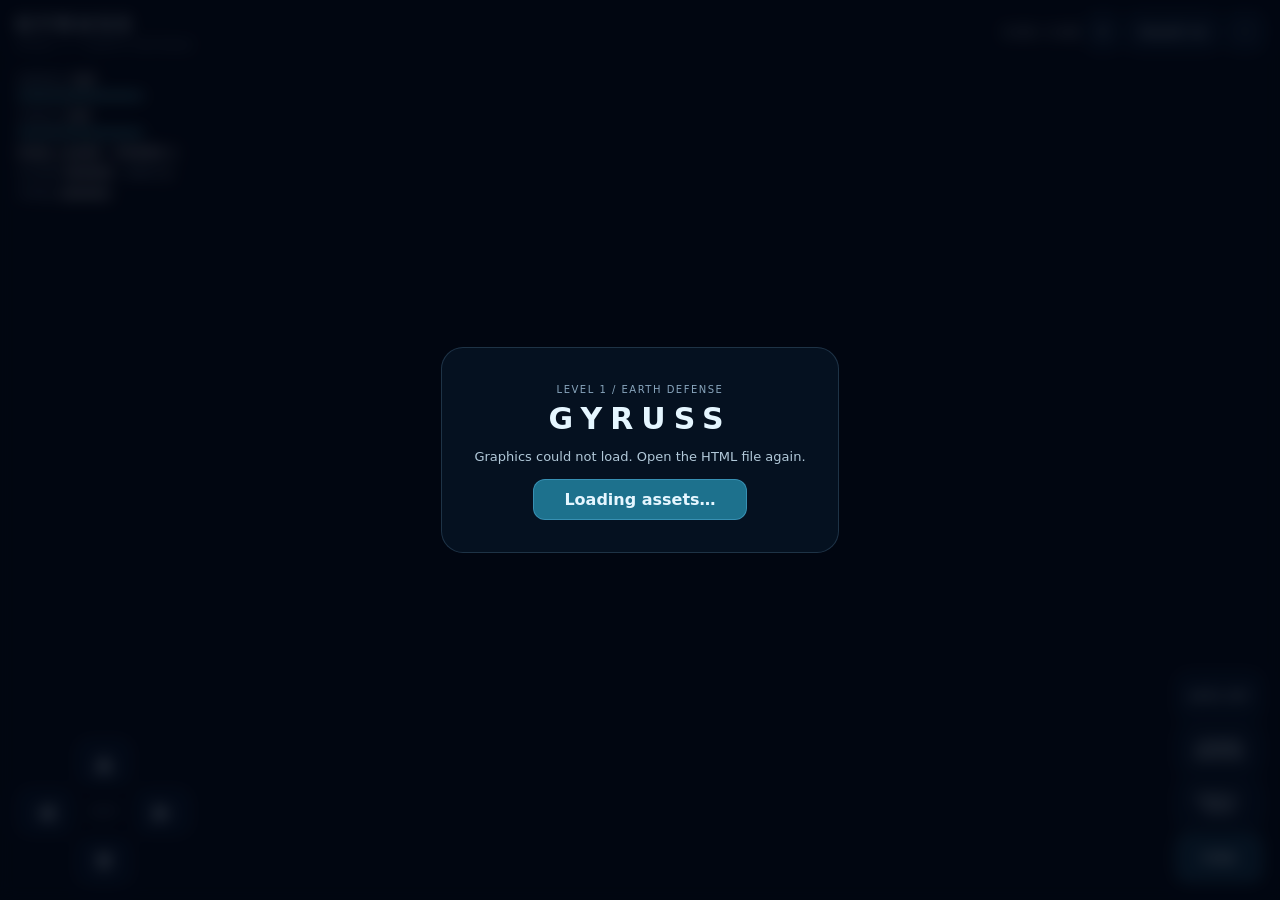
==== campaign.html @ 1e14ad4b "Add files via upload" ====
<!doctype html><html lang="en"><meta charset="utf-8"><meta name="viewport" content="width=device-width,initial-scale=1,viewport-fit=cover,user-scalable=no"><title>GYRUSS — Online campaign v7</title><style>
*{box-sizing:border-box}body{margin:0;background:#03060e;color:#e5f6ff;font:14px system-ui;overflow:hidden;touch-action:none;user-select:none}canvas{width:100%;height:100%;position:fixed;inset:0}button,select{color:inherit;background:#0a1a2cdd;border:1px solid #6ccfff55;border-radius:12px;font:600 12px system-ui;min-height:40px;cursor:pointer;touch-action:none}button:active,button.on{background:#155e78;border-color:#89ecff;box-shadow:0 0 22px #21beed44}header{position:fixed;top:0;left:0;right:0;padding:12px max(16px,env(safe-area-inset-right));display:flex;justify-content:space-between;gap:10px;background:linear-gradient(#030710ed,transparent);align-items:center}b.logo{letter-spacing:5px;font-size:20px}small{color:#89a6bd;font-size:10px;letter-spacing:2px}.tools{display:flex;gap:6px}.tools button{padding:0 12px}select{max-width:150px;padding:0 8px}.hud{position:fixed;top:70px;left:18px;line-height:1.7;color:#a7c5d9;font-size:12px}.hud strong{color:#fff}.bar{width:125px;height:4px;background:#183244;margin:4px 0 8px}.bar i{display:block;height:100%;background:#6ce3f5;width:100%}.pad{position:fixed;bottom:max(16px,env(safe-area-inset-bottom));left:max(18px,env(safe-area-inset-left));display:grid;grid-template-columns:repeat(3,54px);grid-template-rows:repeat(3,45px);gap:5px}.pad button{font-size:22px;background:#09192dd9}.up{grid-area:1/2}.left{grid-area:2/1}.right{grid-area:2/3}.down{grid-area:3/2}.pad span{grid-area:2/2;align-self:center;text-align:center;font-size:10px;color:#7897ae}.actions{position:fixed;bottom:max(18px,env(safe-area-inset-bottom));right:max(18px,env(safe-area-inset-right));display:grid;grid-template-columns:repeat(2,104px);gap:8px}.actions button{height:57px}.actions .fire{background:#153b51;border-color:#67dbed99;font-size:15px}.hint{position:fixed;bottom:18px;left:210px;right:250px;text-align:center;color:#7993a9;font-size:11px}.overlay{position:fixed;inset:0;background:#020712c9;display:flex;align-items:center;justify-content:center;text-align:center;padding:20px;backdrop-filter:blur(8px)}.panel{max-width:520px;padding:32px;border:1px solid #6999bb40;border-radius:22px;background:#061323e8}.panel h1{letter-spacing:8px;font-size:38px;margin:10px}.panel p{line-height:1.7;color:#b2c9d9}.panel button{padding:12px 42px;background:#1d718d;font-size:16px}.hidden{display:none!important}#toast{position:fixed;top:100px;left:25%;right:25%;text-align:center;letter-spacing:2px;color:#a0e6ff;pointer-events:none}@media(max-width:650px){b.logo{font-size:15px;letter-spacing:3px}header{padding:8px}.tools{gap:4px}.tools button{padding:0 8px}select{max-width:100px;font-size:10px}.hud{top:59px;left:10px}.pad{left:10px;grid-template-columns:repeat(3,44px);grid-template-rows:repeat(3,40px)}.actions{right:10px;grid-template-columns:repeat(2,87px);gap:5px}.actions button{height:49px;font-size:11px}.hint{display:none}small{font-size:8px}#toast{top:120px;font-size:10px}}@media(max-height:450px){.pad{grid-template-rows:repeat(3,34px);bottom:8px}.actions{bottom:10px}.actions button{height:43px}.hud{top:54px;font-size:10px}.hint{bottom:8px}}
#rotateGate{display:none;position:fixed;inset:0;z-index:10000;background:#030811;color:#d4f6ff;align-items:center;justify-content:center;flex-direction:column;text-align:center;padding:24px;font:16px system-ui}#rotateGate span{font-size:80px;color:#67dfff;margin-bottom:20px}#rotateGate p{font-size:13px;color:#91a7bd}@media(orientation:portrait){#rotateGate{display:flex!important}}.tools{position:relative}#toast{pointer-events:none}.hud{pointer-events:none}.hint{display:none}.actions{display:flex;flex-direction:column;width:96px;gap:7px}.actions button{width:100%;height:52px;padding:4px 5px;font-size:11px}.actions .fire{font-size:15px}.panel p{white-space:pre-line}#bossHud{position:fixed;top:62px;left:50%;transform:translateX(-50%);width:min(36vw,360px);text-align:center;font-size:11px;letter-spacing:2px;pointer-events:none;color:#ffcd9a}#bossHud[hidden]{display:none}.boss-track{height:6px;background:#492735;margin-top:5px;border-radius:3px;overflow:hidden}.boss-track i{display:block;width:100%;height:100%;background:linear-gradient(90deg,#ec695c,#ffd17a)}@media(max-height:450px){.actions{width:88px;gap:5px;right:max(12px,env(safe-area-inset-right));bottom:max(10px,env(safe-area-inset-bottom))}.actions button{height:43px;font-size:10px}.actions .fire{font-size:14px}#bossHud{top:55px;font-size:9px}.panel{padding:20px}.panel h1{font-size:28px}.panel p{font-size:12px}}@media(max-width:650px){.actions{width:80px}}.actions{width:86px;gap:6px}.actions button{height:48px;font-size:10px}.actions .fire{font-size:14px}@media(max-height:450px){.actions{width:80px;gap:4px}.actions button{height:40px;min-height:40px;font-size:10px}.actions .fire{font-size:13px}}@media(max-width:650px){.actions{width:74px}}#bossPreview{width:104px;height:104px;object-fit:contain;display:block;margin:0 auto 8px}#bossPreview[hidden]{display:none}.panel{max-width:560px}.panel h1{margin:5px 0;font-size:30px}.panel p{font-size:13px;margin:10px 0}.panel button{padding:10px 30px}.panel small{letter-spacing:1.5px}@media(max-height:450px){#bossPreview{width:70px;height:70px;margin-bottom:4px}.panel{padding:14px 24px}.panel h1{font-size:23px}.panel p{font-size:11px;line-height:1.5;margin:7px 0}.panel button{font-size:13px;padding:8px 24px}}</style><div id="rotateGate" role="status"><span>↻</span><strong>Rotate your device to landscape</strong><p>GYRUSS is played in landscape only.</p></div><canvas id="c"></canvas><header><div><b class="logo">GYRUSS</b><br><small id="missionTitle">LEVEL 1 / EARTH DEFENSE</small></div><div class="tools"><span id="missionClock" style="align-self:center;font-variant-numeric:tabular-nums">0:00 / 3:06</span><select id="scene" hidden><option value="-1">Auto</option></select><button id="pause" aria-label="Pause">Ⅱ</button><button id="sound">Sound: on</button><button id="full" aria-label="Fullscreen">⛶</button></div></header><div class="hud">ENERGY <strong id="hp">100</strong><div class="bar"><i id="hpbar"></i></div>SHIELD <strong id="energy">100</strong><div class="bar"><i id="shbar"></i></div><strong id="weapon">DUAL LASER · POWER 1</strong><br>SCORE <strong id="score">000000</strong> · WAVE <strong id="wave">1</strong><br>TOTAL <strong id="totalScore">000000</strong></div><div id="bossHud" hidden><div id="bossname">OVERSEER</div><div class="boss-track"><i id="bossbar"></i></div></div><div id="toast"></div><div class="pad"><button class="up" data-hold="up" aria-label="Move closer to the center">▲</button><button class="left" data-hold="left" aria-label="Move left around the orbit">◀</button><span>ORBIT</span><button class="right" data-hold="right" aria-label="Move right around the orbit">▶</button><button class="down" data-hold="down" aria-label="Move away from the center">▼</button></div><div class="actions"><button id="auto" aria-pressed="false">AUTO: OFF</button><button id="change">CHANGE WEAPON</button><button data-hold="shield" id="shield">SHIELD · HOLD</button><button class="fire" data-hold="fire">FIRE</button></div><div class="hint">← → ellipse · ↑ ↓ distance<br>Space to fire · A auto · W weapon · Shift shield · P pause</div><div class="overlay" id="cover"><div class="panel"><small id="panelTitle">LEVEL 1 / EARTH DEFENSE</small><h1>GYRUSS</h1><div id="pilotDisplay" style="font-size:12px;color:#68dff4;margin:4px 0"></div><img id="bossPreview" alt="Next Overseer" hidden><p id="intro">Destroy Overseer in the final 30 seconds to complete the level.
Green planet: energy · blue: shield recharge · purple: weapon power.
A bonus drops after every 10 kills.</p><button id="start" disabled>Loading assets…</button><button id="resultsScores" hidden style="margin:8px 5px 0;font-size:12px;padding:8px 18px;background:#0c2a40">TOP 50</button></div></div><script>
const DATA={"STINGER":"assets/ship-stinger-755d337c53.webp","GUARDIAN":"assets/ship-guardian-500df978f7.webp","BOMBER":"assets/ship-bomber-d1b35f3703.webp","OVERSEER":"assets/ship-overseer-5d82ae68eb.webp","SCOUT":"assets/ship-scout-d284db5442.webp","SPINNER":"assets/ship-spinner-70c6e79232.webp","AURORA-X1":"assets/ship-aurora-x1-2b687c7ad8.webp","blue":"assets/background-blue-aaea0a3001.webp","red":"assets/background-red-1ef29537cd.webp","green":"assets/background-green-acccede897.webp","purple":"assets/background-purple-2ce36e36a8.webp","tunnel":"assets/background-tunnel-78d069533f.webp","VOLT":"assets/ship-volt-de1f9924b1.webp","ABYSS":"assets/ship-abyss-4120cf6a26.webp","ORACLE":"assets/ship-oracle-7ddb36a7d3.webp","SOLAR":"assets/ship-solar-def2288303.webp"};
const $=id=>document.getElementById(id),cv=$('c'),ctx=cv.getContext('2d'),TAU=Math.PI*2,images={};
const LEVELS=[{"name":"EARTH DEFENSE","background":0,"duration":185.976,"sourceOffset":0,"track":"Bach \u00b7 Toccata in D Minor","bossName":"RIFT SENTINEL","bossModel":"OVERSEER","bossHP":100,"bossSeconds":30,"color":"#c38cff","hint":"Dodge the sweeping five-shot fans.","music":"assets/level-1-music-2e20e41bd6.mp3","damage":15,"fireRate":1,"extraShots":0,"bulletSpeed":1},{"name":"NEBULA RUSH","background":2,"duration":341.76,"sourceOffset":0,"track":"The Prodigy \u00b7 Smack My Bitch Up","bossName":"VOLT REAVER","bossModel":"VOLT","bossHP":170,"bossSeconds":35,"color":"#9bff6b","hint":"Break away when it commits to a rapid dive.","music":"assets/level-2-music-c21c2c0f02.mp3","damage":20,"fireRate":1.35,"extraShots":1,"bulletSpeed":1.12},{"name":"ABYSSAL PATROL","background":1,"duration":257.802449,"sourceOffset":55,"track":"U96 \u00b7 Das Boot \u00b7 from 0:55","bossName":"ABYSSAL WARDEN","bossModel":"ABYSS","bossHP":200,"bossSeconds":40,"color":"#77e9ff","hint":"Strike while the core is exposed; avoid the delayed torpedoes.","music":"assets/level-3-music-f110edf132.mp3","damage":24,"fireRate":1.6,"extraShots":1,"bulletSpeed":1.18},{"name":"SILVER MAELSTROM","background":4,"duration":187.167347,"sourceOffset":0,"track":"Faith No More \u00b7 Midlife Crisis","bossName":"IRON ORACLE","bossModel":"ORACLE","bossHP":220,"bossSeconds":45,"color":"#efa1ff","hint":"Find the gaps between the counter-rotating spirals.","music":"assets/level-4-music-a4865790e9.mp3","damage":28,"fireRate":1.85,"extraShots":2,"bulletSpeed":1.24},{"name":"SOLAR RISING","background":3,"duration":271.072653,"sourceOffset":0,"track":"The Animals \u00b7 House of the Rising Sun","bossName":"SOLAR REVENANT","bossModel":"SOLAR","bossHP":260,"bossSeconds":50,"color":"#ffd578","hint":"Nova bursts intensify below half health. Keep moving.","music":"assets/level-5-music-a8fcfe737c.mp3","damage":32,"fireRate":2.1,"extraShots":2,"bulletSpeed":1.3}];
let levelIndex=0,level=LEVELS[0],LEVEL_DURATION=level.duration,BOSS_START=LEVEL_DURATION-level.bossSeconds,campaignScore=0,campaignKills=0,campaignShots=0,campaignHits=0,completedLevels=[],levelLoadout={power:1,weapon:0};const singleModels=new Set(['VOLT','ABYSS','ORACLE','SOLAR']);const levelMusic=new Audio(level.music);levelMusic.preload='metadata';levelMusic.volume=.72;let pending=[],phase=0,missionStarted=false;
const models=['SCOUT','STINGER','GUARDIAN','BOMBER','SPINNER','OVERSEER'],bgs=['blue','red','green','purple','tunnel'],weapons=['DUAL LASER','SPREAD SHOT','PLASMA'];
let W,H,CX,CY,R,RX,RY,dpr;function resize(){W=innerWidth;H=innerHeight;dpr=Math.min(devicePixelRatio||1,2);cv.width=W*dpr;cv.height=H*dpr;CX=W/2;CY=H/2;RX=Math.max(60,W*.37/1.04);const edgeShip=Math.max(58,Math.min(96,H*.16));RY=Math.max(30,(H/2-edgeShip/2-8)/1.04);R=Math.min(RX,RY)}addEventListener('resize',resize);resize();
let state='ready',time=0,last=0,angle=Math.PI/2,radius=1,hp=100,energy=100,score=0,wave=1,weapon=0,auto=false,shootTimer=0,spawnTimer=0,invul=0,shake=0,sceneMode=-1,sceneNow=0,sceneOld=0,fade=1,toastTimer=0,kills=0,sound=true,ac;
const FIREWORKS_DURATION=4.2;
let fireworks=[],fireworkRockets=[],fireworksAge=0,fireworksLaunch=0,fireworksFlash=0,fireworksOrigin={x:0,y:0},pausedState='play';
let enemies=[],shots=[],hostile=[],parts=[],rings=[],wrecks=[],bonuses=[];let totalShots=0,finale=false,bossSpawned=false,bossDefeated=false,bossWait=0,collectionFlash=0;let hitCount=0,dropCount=0,power=1,formationAngle=0,formationTurn=0,formationAge=0,formationActive=false,manoeuvre=0,assemblyDuration=0,diveAngle=0,diveLocked=false;const keys=new Set(),held=new Map();const pressed=k=>keys.has(k)||[...held.values()].includes(k);const rand=(a,b)=>a+Math.random()*(b-a);const clamp=(v,a,b)=>Math.max(a,Math.min(b,v));const delta=(a,b)=>Math.atan2(Math.sin(a-b),Math.cos(a-b));
const stars=Array.from({length:160},()=>({a:rand(0,TAU),r:rand(.02,1.5),s:rand(.5,1.8)}));
function pos(a,r){return{x:CX+Math.cos(a)*RX*r,y:CY+Math.sin(a)*RY*r}}function facing(a){return Math.atan2(Math.sin(a)*RY,Math.cos(a)*RX)-Math.PI/2}function enemySize(e){return e.boss?clamp(H*.30,112,185):(26+Math.min(e.r,1)*23)*e.size}function tone(freq,duration=.07,type='sine',vol=.035){if(!sound||!ac)return;const o=ac.createOscillator(),g=ac.createGain();o.type=type;o.frequency.setValueAtTime(freq,ac.currentTime);o.frequency.exponentialRampToValueAtTime(Math.max(30,freq*.4),ac.currentTime+duration);g.gain.setValueAtTime(vol,ac.currentTime);g.gain.exponentialRampToValueAtTime(.001,ac.currentTime+duration);o.connect(g).connect(ac.destination);o.start();o.stop(ac.currentTime+duration)}
function toast(t){$('toast').textContent=t;toastTimer=2.4}function clockText(t){t=Math.max(0,Math.floor(t));return Math.floor(t/60)+':'+String(t%60).padStart(2,'0')}
function missionClock(){return clockText(time>=LEVEL_DURATION?Math.ceil(LEVEL_DURATION):time)+' / '+clockText(Math.ceil(LEVEL_DURATION))}
function refreshMission(){$('missionTitle').textContent='LEVEL '+(levelIndex+1)+' / '+level.name;$('panelTitle').textContent='LEVEL '+(levelIndex+1)+' / '+level.name;$('missionClock').textContent=missionClock();$('bossPreview').hidden=true}
function configureLevel(i){levelMusic.pause();levelIndex=i;level=LEVELS[i];LEVEL_DURATION=level.duration;BOSS_START=LEVEL_DURATION-level.bossSeconds;sceneNow=sceneOld=level.background;fade=1;if(levelMusic.src!==level.music)if(levelMusic.src!==level.music)levelMusic.src=level.music;levelMusic.currentTime=0;levelMusic.muted=!sound;refreshMission()}
function reportScore(){const terminal=state==='dead'||state==='lost'||(state==='won'&&levelIndex===LEVELS.length-1);$('resultsScores').hidden=!terminal;if(terminal){const banked=state==='won',total=campaignScore+(banked?0:score),allKills=campaignKills+(banked?0:kills),allShots=campaignShots+(banked?0:totalShots),allHits=campaignHits+(banked?0:hitCount);parent.postMessage({type:'gyruss-score',score:total,kills:allKills,shots:allShots,hits:allHits,accuracy:allShots?Math.min(100,Math.round(allHits/allShots*100)):0,hp,shield:Math.round(energy),completed:completedLevels.filter(Boolean).length,level:levelIndex+1,levelName:level.name,outcome:state,muted:!sound},'*')}}
$('resultsScores').onclick=()=>parent.postMessage({type:'gyruss-leaderboard'},'*');
function startCampaign(){campaignScore=campaignKills=campaignShots=campaignHits=0;completedLevels=[];levelLoadout={power:1,weapon:0};configureLevel(0);reset()}
function nextLevel(){if(state!=='won'||levelIndex>=LEVELS.length-1)return;levelLoadout={power,weapon};configureLevel(levelIndex+1);reset(true)}
function reset(keepResources=false){if(innerWidth<=innerHeight)return;parent.postMessage({type:'gyruss-flight'},'*');$('resultsScores').hidden=true;const carry={hp,energy,power,weapon};keys.clear();held.clear();time=0;pausedState='play';fireworks=[];fireworkRockets=[];fireworksAge=fireworksLaunch=fireworksFlash=0;angle=Math.PI/2;radius=1;hp=keepResources?carry.hp:100;energy=keepResources?carry.energy:100;power=keepResources?carry.power:levelLoadout.power;weapon=keepResources?carry.weapon:levelLoadout.weapon;score=kills=0;wave=1;enemies=[];shots=[];hostile=[];parts=[];rings=[];wrecks=[];bonuses=[];hitCount=dropCount=totalShots=0;finale=bossSpawned=bossDefeated=false;bossWait=collectionFlash=0;$('bossHud').hidden=true;pending=[];phase=0;formationAge=0;formationAngle=0;formationTurn=0;manoeuvre=0;assemblyDuration=0;diveAngle=0;diveLocked=false;shootTimer=0;shake=0;formationActive=false;spawnTimer=.1;invul=1;sceneNow=sceneOld=level.background;fade=1;state='play';refreshMission();$('pause').textContent='Ⅱ';$('score').textContent='000000';$('totalScore').textContent=String(campaignScore).padStart(6,'0');$('hp').textContent=hp;$('energy').textContent=Math.round(energy);$('hpbar').style.width=hp+'%';$('shbar').style.width=energy+'%';$('weapon').textContent=weapons[weapon]+' · POWER '+power;levelMusic.currentTime=0;playMusic();$('cover').classList.add('hidden');toast('LEVEL '+(levelIndex+1)+' · '+level.name)}
function pause(){if(innerWidth<=innerHeight&&state==='pause')return;if(state==='play'||state==='celebrate'){pausedState=state;state='pause';levelMusic.pause();keys.clear();held.clear();$('cover').classList.remove('hidden');$('intro').textContent=pausedState==='celebrate'?'Fireworks paused.':'Flight paused.';$('start').textContent='RESUME'}else if(state==='pause'){state=pausedState;$('cover').classList.add('hidden');if(state==='play')playMusic()}else return;$('pause').textContent=state==='pause'?'▶':'Ⅱ'}
$('start').onclick=()=>{if(state==='pause'){pause();return}if(state==='won'){if(levelIndex<4)nextLevel();else startCampaign();return}if(state==='ready')startCampaign();else reset()};$('pause').onclick=pause;$('auto').onclick=()=>{auto=!auto;$('auto').classList.toggle('on',auto);$('auto').setAttribute('aria-pressed',auto);$('auto').textContent='AUTO: '+(auto?'ON':'OFF')};$('change').onclick=()=>{weapon=(weapon+1)%3;toast(weapons[weapon])};$('sound').onclick=()=>{sound=!sound;levelMusic.muted=!sound;if(sound){ac??=new(window.AudioContext||window.webkitAudioContext)();ac.resume()}$('sound').textContent='Sound: '+(sound?'on':'off')};$('full').onclick=async()=>{try{if(!document.fullscreenElement)await document.documentElement.requestFullscreen();else await document.exitFullscreen()}catch{toast('Fullscreen is not supported by this browser')}};
document.querySelectorAll('[data-hold]').forEach(b=>{b.onpointerdown=e=>{e.preventDefault();b.setPointerCapture(e.pointerId);held.set(e.pointerId,b.dataset.hold);b.classList.add('on')};const release=e=>{held.delete(e.pointerId);b.classList.toggle('on',[...held.values()].includes(b.dataset.hold))};b.onpointerup=release;b.onpointercancel=release;b.onlostpointercapture=release});
const keymap={ArrowLeft:'left',ArrowRight:'right',ArrowUp:'up',ArrowDown:'down',Space:'fire',ShiftLeft:'shield',ShiftRight:'shield'};
addEventListener('keydown',e=>{if(keymap[e.code]){e.preventDefault();keys.add(keymap[e.code])}if(e.repeat)return;if(e.code==='KeyA')$('auto').click();if(e.code==='KeyW')$('change').click();if(e.code==='KeyP')pause()});addEventListener('keyup',e=>keys.delete(keymap[e.code]));function blur(){keys.clear();held.clear();document.querySelectorAll('[data-hold]').forEach(b=>b.classList.remove('on'));if(state==='play'||state==='celebrate')pause()}addEventListener('blur',blur);document.addEventListener('visibilitychange',()=>{if(document.hidden)blur()});
function burst(x,y,n,color,power=1){for(let i=0;i<n;i++){const a=rand(0,TAU),v=rand(30,180)*power;parts.push({x,y,vx:Math.cos(a)*v,vy:Math.sin(a)*v,life:rand(.18,.7)*power,max:1,size:rand(1,4)*power,color})}if(parts.length>650)parts.splice(0,parts.length-650)}
function explode(e){if(e.dead)return;e.dead=true;const p=pos(e.a,e.r);score+=e.boss?2500+levelIndex*1000:e.model==='OVERSEER'?600:100;kills++;if(kills%10===0)dropBonus(e);if(e.boss){bossDefeated=true;startFireworks(e,p);return}burst(p.x,p.y,38,'#ffb450',1.2);burst(p.x,p.y,14,'#c7faff',.8);rings.push({x:p.x,y:p.y,r:5,life:.6,color:'#ffc06b'});wrecks.push({a:e.a,r:e.r,model:e.model,life:1.4,rot:0,size:e.size});shake=5;tone(80,.35,'sawtooth',.06)}
function fireworkBurst(x,y,color,count=52){const s=clamp(H/500,.65,1.3);for(let i=0;i<count;i++){const a=TAU*i/count+rand(-.035,.035),v=rand(70,225)*s,life=rand(.9,1.65);fireworks.push({x,y,prevX:x,prevY:y,vx:Math.cos(a)*v,vy:Math.sin(a)*v,life,max:life,size:rand(1.2,3.2)*s,color,twinkle:rand(0,TAU)})}if(fireworks.length>700)fireworks.splice(0,fireworks.length-700)}
function startFireworks(e,p){state=pausedState='celebrate';levelMusic.pause();keys.clear();held.clear();enemies=[];pending=[];shots=[];hostile=[];bonuses=[];parts=[];rings=[{x:p.x,y:p.y,r:4,life:.6,color:'#ffe9ba'},{x:p.x,y:p.y,r:15,life:.6,color:'#a2edff'}];wrecks=[{a:e.a,r:e.r,model:e.model,life:2,rot:0,size:e.size}];fireworks=[];fireworkRockets=[];fireworksAge=fireworksLaunch=0;fireworksFlash=.85;fireworksOrigin={x:p.x,y:p.y};shake=9;$('bossHud').hidden=true;$('cover').classList.add('hidden');$('score').textContent=String(score).padStart(6,'0');toast(level.bossName+' DESTROYED · SECTOR CLEAR');fireworkBurst(p.x,p.y,'#ffe3a0',90);fireworkBurst(p.x,p.y,'#c2f6ff',50);tone(65,.5,'sawtooth',.055)}
function updateFireworks(dt){fireworksAge+=dt;fireworksFlash=Math.max(0,fireworksFlash-dt*2.8);shake*=Math.exp(-dt*7);toastTimer-=dt;if(toastTimer<0)$('toast').textContent='';
const colors=['#ffd46d','#7deeff','#ff8cbb','#c3a0ff','#ff9c59','#a4ffc7','#f7dd8d','#9fdcff'];
while(fireworksLaunch<8&&fireworksAge>=.12+fireworksLaunch*.19){const i=fireworksLaunch++,a=i*2.399,tx=clamp(fireworksOrigin.x+Math.cos(a)*W*.14*(.7+i*.06),24,W-24),ty=clamp(fireworksOrigin.y+Math.sin(a)*H*.18*(.7+i*.06),24,H-24),flight=.42+(i%3)*.03;fireworkRockets.push({x:fireworksOrigin.x,y:fireworksOrigin.y,vx:(tx-fireworksOrigin.x)/flight,vy:(ty-fireworksOrigin.y)/flight,life:flight,color:colors[i]})}
for(const r of fireworkRockets){const travel=Math.min(dt,r.life);r.x+=r.vx*travel;r.y+=r.vy*travel;r.life-=dt;if(r.life<=0){fireworkBurst(r.x,r.y,r.color);fireworksFlash=Math.max(fireworksFlash,.16);tone(rand(130,230),.14,'triangle',.025)}}fireworkRockets=fireworkRockets.filter(r=>r.life>0);
for(const f of fireworks){f.prevX=f.x;f.prevY=f.y;f.life-=dt;f.x+=f.vx*dt;f.y+=f.vy*dt;f.vx*=Math.exp(-dt*.4);f.vy=f.vy*Math.exp(-dt*.4)+28*dt}fireworks=fireworks.filter(f=>f.life>0);
for(const q of rings){q.life-=dt;q.r+=dt*240}rings=rings.filter(q=>q.life>0);for(const w of wrecks){w.life-=dt;w.r+=dt*.07;w.rot+=dt*.9}wrecks=wrecks.filter(w=>w.life>0);
if(fireworksAge>=FIREWORKS_DURATION){fireworks=[];fireworkRockets=[];fireworksFlash=0;victory()}}
function drawFireworks(){if(state!=='celebrate'&&!(state==='pause'&&pausedState==='celebrate'))return;ctx.save();ctx.globalCompositeOperation='lighter';if(fireworksFlash>0){ctx.globalAlpha=fireworksFlash;glow(fireworksOrigin.x,fireworksOrigin.y,Math.max(70,H*.28),'#fff0cbbb');ctx.globalAlpha=1}
for(const r of fireworkRockets){ctx.strokeStyle=r.color;ctx.lineWidth=2;ctx.beginPath();ctx.moveTo(r.x-r.vx*.09,r.y-r.vy*.09);ctx.lineTo(r.x,r.y);ctx.stroke();glow(r.x,r.y,8,r.color+'99')}
for(let i=0;i<fireworks.length;i++){const f=fireworks[i],fade=Math.min(1,f.life/.4),twinkle=.7+.3*Math.sin(fireworksAge*24+f.twinkle);ctx.globalAlpha=fade*twinkle;ctx.strokeStyle=f.color;ctx.fillStyle=f.color;ctx.lineWidth=f.size;ctx.beginPath();ctx.moveTo(f.x-f.vx*.04,f.y-f.vy*.04);ctx.lineTo(f.x,f.y);ctx.stroke();ctx.fillRect(f.x-f.size/2,f.y-f.size/2,f.size,f.size);if(i%9===0)glow(f.x,f.y,7,f.color+'88')}
ctx.restore()}
function fire(){const offsets=weapon===1?[-.13,0,.13]:weapon===0?[-.028,.028]:[0];totalShots+=offsets.length;for(const off of offsets)shots.push({a:angle+off,r:radius-.06,prev:radius-.06,damage:(weapon===2?4:1)*(1+(power-1)*.5),kind:weapon});shootTimer=(weapon===2?.42:weapon===1?.25:.15)/(1+(power-1)*.12);tone(weapon===2?170:780,.065,'triangle')}
function damage(){if(state!=='play'||invul>0)return;const p=pos(angle,radius);if(pressed('shield')&&energy>1){energy=Math.max(0,energy-level.damage*.6);burst(p.x,p.y,14,'#7ceaff');tone(390)}else{hp-=level.damage;invul=1;shake=8;burst(p.x,p.y,25,'#ff9661');tone(65,.22,'sawtooth');if(hp<=0){hp=0;state='dead';levelMusic.pause();burst(p.x,p.y,70,'#ffb050',1.4);$('cover').classList.remove('hidden');$('intro').textContent='AURORA WAS DESTROYED.\n'+resultStats();$('bossHud').hidden=true;keys.clear();held.clear();$('start').textContent='RETRY LEVEL';$('bossPreview').hidden=true;reportScore()}}}
function spawn(){
phase=Math.min(4,Math.floor(time/LEVEL_DURATION*5));
const sequences=[[0,0,1],[1,0,4],[2,1,3],[4,3,2],[2,3,4,1]];
const ix=sequences[phase][(wave-1)%sequences[phase].length],model=models[ix],health=Math.ceil([2,3,6,9,4,24][ix]*(1+levelIndex*.17)),count=Math.min(16,5+phase*2+Math.min(levelIndex,3));
manoeuvre=(wave-1)%4;formationAngle=rand(0,TAU);formationTurn=(Math.floor((wave-1)/4)%2? -1:1);formationAge=0;formationActive=true;diveLocked=false;
const delay=Math.max(.15,.34-phase*.04);assemblyDuration=(count-1)*delay+1.15;
const speed=(.095+phase*.022+(ix===1?.018:ix===3?-.013:0))*(1+levelIndex*.09);
for(let i=0;i<count;i++){const rank=Math.floor(i/3),side=i%3-1,wing=Math.ceil(i/2),wingSide=i===0?0:i%2?-1:1;pending.push({delay:i*delay,model,offset:side*.22+rank*.07,spiralOffset:(i-(count-1)/2)*.38,orbitOffset:(i-(count-1)/2)*.24,slot:i,rank,side,wing,wingSide,formR:.28+rank*.03,r:.065,hp:health,max:health,speed,turn:formationTurn,age:0,fire:(manoeuvre===3?.35:2.7-phase*.3+(i%3)*.25)/level.fireRate,warning:0,hit:0,size:ix===5?1.25:1,phase,ix});}

}
function moveSwarm(e,dt){
const t=Math.max(0,formationAge-assemblyDuration),dir=formationTurn;
if(manoeuvre===0){e.r+=e.speed*dt;e.a=formationAngle+e.spiralOffset+dir*(.70+e.phase*.12)*formationAge;return true}
if(manoeuvre===1){
 const assembly=clamp(e.age/1.15,0,1),center=.065+(.40-.065)*assembly+t*e.speed*1.28;
 const along=center-e.wing*.045*assembly,across=e.wingSide*e.wing*.085*assembly;
 const x=Math.cos(formationAngle)*along-Math.sin(formationAngle)*across,y=Math.sin(formationAngle)*along+Math.cos(formationAngle)*across;
 e.a=Math.atan2(y,x);e.r=Math.hypot(x,y);if(center>1.55)e.r=1.5;return t>0;
}
if(manoeuvre===2){
 const assembly=clamp(e.age/1.25,0,1),base=.38+e.rank*.025,orbitTime=5.1-e.phase*.25;
 e.r=.065+(base-.065)*assembly+Math.max(0,t-orbitTime)*e.speed*1.5;
 e.a=formationAngle+e.orbitOffset+dir*(1.15+e.phase*.06)*t;
 return t>0;
}
const launch=Math.max(0,t-e.slot*.09),assembly=clamp(e.age/1.15,0,1),start=formationAngle+e.offset;
e.r=.065+(e.formR-.065)*assembly;
e.a=start;
if(launch>0){const duration=1.8-e.phase*.12-levelIndex*.05,turn=clamp(launch/.65,0,1),ease=turn*turn*(3-2*turn);e.a=start+delta(diveAngle+e.offset*.45,start)*ease;e.r=e.formR+(1.52-e.formR)*launch/duration}
return launch>0;
}
function playMusic(){levelMusic.muted=!sound;levelMusic.play().catch(()=>{if(state==='play'){state='pause';$('cover').classList.remove('hidden');$('intro').textContent='Tap Resume to start the music and your flight.';$('start').textContent='RESUME'}})}
function resultStats(){return 'Score '+score+' · kills '+kills+' · accuracy '+(totalShots?Math.round(hitCount/totalShots*100):0)+' %\nRemaining energy '+hp+' / 100'}
function victory(){if(state==='won'||state==='dead'||state==='lost'||((state==='celebrate'||(state==='pause'&&pausedState==='celebrate'))&&fireworksAge<FIREWORKS_DURATION))return;state=bossDefeated&&hp>0?'won':'lost';if(state==='lost')time=LEVEL_DURATION;levelMusic.pause();enemies=[];pending=[];shots=[];hostile=[];keys.clear();held.clear();$('bossHud').hidden=true;$('cover').classList.remove('hidden');$('panelTitle').textContent='LEVEL '+(levelIndex+1)+' / '+level.name;
if(state==='won'){if(!completedLevels[levelIndex]){completedLevels[levelIndex]={score,kills,shots:totalShots,hits:hitCount,time,boss:level.bossName};campaignScore+=score;campaignKills+=kills;campaignShots+=totalShots;campaignHits+=hitCount}const finalLevel=levelIndex===LEVELS.length-1,next=LEVELS[levelIndex+1];$('intro').textContent=(finalLevel?'CAMPAIGN COMPLETE · EARTH IS SAFE!':'LEVEL '+(levelIndex+1)+' COMPLETE · '+level.bossName+' DESTROYED')+'\n'+resultStats()+'\nCampaign score '+campaignScore+(finalLevel?' · total kills '+campaignKills+' · accuracy '+(campaignShots?Math.round(campaignHits/campaignShots*100):0)+' %':'\nNext: '+next.name+' · '+next.bossName);$('start').textContent=finalLevel?'RESTART CAMPAIGN':'NEXT LEVEL';$('bossPreview').hidden=finalLevel;$('bossPreview').src=finalLevel?'':DATA[next.bossModel];$('bossPreview').alt=finalLevel?'':'Next Overseer: '+next.bossName}
else{$('intro').textContent=level.bossName+' ESCAPED. MISSION FAILED.\n'+resultStats();$('start').textContent='RETRY LEVEL';$('bossPreview').hidden=true}
$('score').textContent=String(score).padStart(6,'0');$('totalScore').textContent=String(campaignScore+(state==='won'?0:score)).padStart(6,'0');$('wave').textContent=wave;$('missionClock').textContent=missionClock();reportScore()}
function beginFinale(){finale=true;pending=[];formationActive=false;for(const e of enemies)e.retreat=true;bossWait=1.6;toast('FINAL ATTACK · '+level.bossName)}
function spawnBoss(){bossSpawned=true;wave++;enemies.push({boss:true,model:level.bossModel,name:level.bossName,a:-Math.PI/2,r:.28,hp:level.bossHP,max:level.bossHP,speed:0,turn:0,age:0,fire:1.3,warning:0,hit:0,size:2.7,phase:4,ix:5,armor:false,enraged:false,diveTarget:angle,cycle:-1});$('bossHud').hidden=false;toast(level.bossName+' · '+level.hint)}
function moveBoss(e,dt){const t=e.age;e.armor=false;if(levelIndex===0){e.a=-Math.PI/2+Math.sin(t*.6)*1.4;e.r=.36+Math.sin(t*.85)*.13}
else if(levelIndex===1){const cycle=Math.floor(t/7),u=t%7;if(cycle!==e.cycle){e.cycle=cycle;e.diveTarget=angle}e.a=t*.85;e.r=.31+Math.sin(t*2.1)*.06;if(u>4){if(!e.diveCommitted){e.diveTarget=angle;e.diveStart=e.a;e.diveCommitted=true}const k=Math.min(1,(u-4)/.55);const diveA=e.diveStart+delta(e.diveTarget,e.diveStart);e.a=u<4.9?e.diveStart+delta(e.diveTarget,e.diveStart)*k:diveA+delta(t*.85,diveA)*clamp((u-4.9)/1.75,0,1);e.r=u<4.9?.31+(u-4)/.9*.52:.83+(.31+Math.sin(t*2.1)*.06-.83)*clamp((u-4.9)/1.25,0,1)}else e.diveCommitted=false}
else if(levelIndex===2){e.a=-Math.PI/2+Math.sin(t*.35)*.5;e.r=.30+Math.sin(t*.55)*.035;e.armor=t%5<3.2}
else if(levelIndex===3){e.a=t*.65-Math.PI/2;e.r=.33+Math.sin(t*1.3)*.07}
else{if(e.hp<e.max*.5&&!e.enraged){e.enraged=true;e.fire=.2;toast('SOLAR REVENANT · PHASE 2')}e.a=-Math.PI/2+Math.sin(t*(e.enraged?.85:.5))*1.75;e.r=.34+Math.sin(t*1.1)*.09}
return true}
function bossBullet(e,aim,speed,color,turn=0,hold=0){const p=pos(e.a,e.r),s=clamp(H/500,.7,1.4);hostile.push({cart:true,x:p.x,y:p.y,vx:Math.cos(aim)*speed*s*level.bulletSpeed,vy:Math.sin(aim)*speed*s*level.bulletSpeed,a:e.a,r:e.r,age:0,life:8,turn,hold,color,size:3.3})}
function bossSalvo(e){const p=pos(e.a,e.r),player=pos(angle,radius),aim=Math.atan2(player.y-p.y,player.x-p.x);e.volley=(e.volley||0)+1;
if(levelIndex===0){for(let j=-2;j<=2;j++)bossBullet(e,aim+j*.14,165,'#ffa57b');e.fire=1.8}
else if(levelIndex===1){for(let j=-2;j<=2;j++)bossBullet(e,aim+j*.13,215,'#b5ff70',j%2?.18:-.18);e.fire=1.45}
else if(levelIndex===2){for(let j=-3;j<=3;j++)bossBullet(e,aim+j*.21,145,'#7debff',0,.55);e.fire=e.armor?2.1:1.4}
else if(levelIndex===3){for(let j=-2;j<=2;j++){bossBullet(e,aim+j*.18-.3,180,'#eca4ff',.42);bossBullet(e,aim+j*.18+.3,180,'#ffa3c9',-.42)}e.fire=1.65}
else{if(e.volley%2){const n=e.enraged?14:10;for(let j=0;j<n;j++)bossBullet(e,aim+TAU*j/n+(e.enraged?.1:0),e.enraged?205:150,'#ffd279',e.enraged?.13:0)}else for(let j=-3;j<=3;j++)bossBullet(e,aim+j*.13,e.enraged?230:180,'#ffac70');e.fire=e.enraged?1.15:1.9}
e.fire/=level.fireRate;
if(hostile.length>240)hostile.splice(0,hostile.length-240)}
function enemySalvo(e){if(e.boss){bossSalvo(e);return}const n=1+(e.phase>=2?1:0)+(e.phase>=4?1:0)+(levelIndex>=3&&e.phase>=3?1:0)+level.extraShots;for(let j=0;j<n;j++)hostile.push({a:e.a+(j-(n-1)/2)*.085,r:e.r,speed:(.27+e.phase*.035)*(1+levelIndex*.07)*level.bulletSpeed});e.fire=Math.max(.55,(rand(2.6,3.8)-e.phase*.35-levelIndex*.12)/level.fireRate)}
levelMusic.addEventListener('ended',()=>{if(state==='play'&&levelMusic.currentTime>=LEVEL_DURATION-.35)victory()});levelMusic.addEventListener('loadedmetadata',()=>{if(Number.isFinite(levelMusic.duration)&&levelMusic.duration>20){LEVEL_DURATION=levelMusic.duration;BOSS_START=LEVEL_DURATION-level.bossSeconds;refreshMission()}});
window.unlockLevelAudio=()=>{try{ac??=new(window.AudioContext||window.webkitAudioContext)();ac.resume()}catch{}levelMusic.muted=true;const p=levelMusic.play();if(p)p.then(()=>{if(!missionStarted){levelMusic.pause();levelMusic.currentTime=0}levelMusic.muted=!sound}).catch(()=>{});};
function dropBonus(e){const type=['health','shield','weapon'][dropCount++%3];bonuses.push({a:e.a,r:e.r,prev:e.r,type,life:13});}
function collect(b){let surplus=false;if(b.type==='health'){surplus=hp>=100;hp=Math.min(100,hp+30);toast(surplus?'ENERGY FULL · +300 POINTS':'ENERGY +30')}else if(b.type==='shield'){surplus=energy>=99.999;energy=100;toast(surplus?'SHIELD FULL · +300 POINTS':'SHIELD RECHARGED')}else{surplus=power>=3;power=Math.min(3,power+1);toast(surplus?'MAXIMUM POWER · +300 POINTS':'WEAPON POWER ×'+(1+(power-1)*.5).toFixed(1))}if(surplus)score+=300;const p=pos(b.a,b.r),color=b.type==='health'?'#80ffa4':b.type==='shield'?'#75e9ff':'#e4a0ff';collectionFlash=.45;burst(p.x,p.y,42,color,1.2);rings.push({x:p.x,y:p.y,r:4,life:.6,color},{x:p.x,y:p.y,r:15,life:.45,color:'#efffff'});tone(620,.18);b.life=0}

function update(dt){if(innerWidth<=innerHeight){enforceLandscape();return}if(state==='celebrate'){updateFireworks(dt);return}if(state!=='play')return;if(time>=LEVEL_DURATION){victory();return;}collectionFlash=Math.max(0,collectionFlash-dt);if(!finale&&time>=BOSS_START)beginFinale();if(finale&&!bossSpawned){bossWait-=dt;if(bossWait<=0&&!enemies.length)spawnBoss()}phase=Math.min(4,Math.floor(time/LEVEL_DURATION*5));sceneNow=sceneOld=level.background;fade=1;toastTimer-=dt;if(toastTimer<0)$('toast').textContent='';invul=Math.max(0,invul-dt);shake*=Math.exp(-dt*10);angle+=((pressed('left')?1:0)-(pressed('right')?1:0))*dt*1.85;radius=clamp(radius+((pressed('down')?1:0)-(pressed('up')?1:0))*dt*.45,.68,1.04);energy=clamp(energy-(pressed('shield')?23:0)*dt,0,100);shootTimer-=dt;if((auto||pressed('fire'))&&shootTimer<=0)fire();if(!finale&&!enemies.length&&!pending.length){if(formationActive){formationActive=false;wave++;spawnTimer=Math.max(.55,1.65-phase*.23);hostile=[]}spawnTimer-=dt;if(spawnTimer<=0)spawn()}formationAge+=dt;if(manoeuvre===3&&!diveLocked&&formationAge>=assemblyDuration){diveAngle=angle;diveLocked=true;}for(const e of pending)e.delay-=dt;for(const e of pending.filter(e=>e.delay<=0)){e.a=formationAngle+e.offset;enemies.push(e)}pending=pending.filter(e=>e.delay>0);
for(const s of stars){s.r+=dt*(.035+s.r*.42);if(s.r>1.9){s.r=.015;s.a=rand(0,TAU)}}
for(const e of enemies){e.age+=dt;e.hit=Math.max(0,e.hit-dt);if(e.retreat){e.r+=dt*.75;continue}let canFire=true;if(e.boss)canFire=moveBoss(e,dt);else canFire=moveSwarm(e,dt);if(canFire){if(e.warning>0){e.warning-=dt;if(e.warning<=0)enemySalvo(e)}else{e.fire-=dt;if(e.fire<0&&e.r>.25)e.warning=.32/level.fireRate}}if(Math.abs(e.r-radius)<.1&&Math.abs(delta(e.a,angle))<.15){damage();if(!e.boss)e.r=1.6}}
if(state!=='play')return;if(hp>0&&hp<=30&&Math.random()<dt*18){const p=pos(angle,radius),size=clamp(R*.32,58,96);burst(p.x+Math.cos(angle)*size*.34,p.y+Math.sin(angle)*size*.34,2,'#ff9a52',.5)}

for(const s of shots){s.prev=s.r;s.r-=dt*(s.kind===2?1.05:1.7);for(const e of enemies){if(e.hp<=0)continue;const ep=pos(e.a,e.r),p0=pos(s.a,s.prev),p1=pos(s.a,s.r),dx=p1.x-p0.x,dy=p1.y-p0.y,t=clamp(((ep.x-p0.x)*dx+(ep.y-p0.y)*dy)/(dx*dx+dy*dy||1),0,1);if(Math.hypot(ep.x-(p0.x+t*dx),ep.y-(p0.y+t*dy))<enemySize(e)*.3){e.hp-=s.damage*(e.armor?.45:1);e.hit=.13;s.r=-1;hitCount++;const p=pos(e.a,e.r);burst(p.x,p.y,8,s.kind===2?'#d7abff':'#80efff');if(e.hp<=0){explode(e);if(state!=='play')return}break}}}
for(const b of hostile){const old=b.r;let armed=true;if(b.cart){b.age+=dt;b.life-=dt;if(b.hold>0){b.hold-=dt;armed=false}else{if(b.turn){const a=b.turn*dt,vx=b.vx; b.vx=vx*Math.cos(a)-b.vy*Math.sin(a);b.vy=vx*Math.sin(a)+b.vy*Math.cos(a)}b.x+=b.vx*dt;b.y+=b.vy*dt}b.r=Math.hypot((b.x-CX)/RX,(b.y-CY)/RY);b.a=Math.atan2((b.y-CY)/RY,(b.x-CX)/RX)}else b.r+=b.speed*dt;if(armed&&Math.min(old,b.r)<=radius+.07&&Math.max(old,b.r)>=radius-.07&&Math.abs(delta(b.a,angle))<.10){damage();if(b.cart)b.life=0;else b.r=2}}
if(state!=='play')return;for(const b of bonuses){b.life-=dt;b.prev=b.r;if(b.r<.98)b.r=Math.min(.98,b.r+dt*.19);const p=pos(b.a,b.r),player=pos(angle,radius);if(Math.hypot(p.x-player.x,p.y-player.y)<clamp(R*.32,58,96)*.38+13)collect(b)}bonuses=bonuses.filter(b=>b.life>0);shots=shots.filter(s=>s.r>.025);enemies=enemies.filter(e=>e.hp>0&&e.r<1.4);hostile=hostile.filter(b=>b.cart?b.life>0&&b.x>-80&&b.x<W+80&&b.y>-80&&b.y<H+80:b.r<1.6);for(const p of parts){p.life-=dt;p.x+=p.vx*dt;p.y+=p.vy*dt;p.vx*=Math.exp(-dt*2);p.vy*=Math.exp(-dt*2)}parts=parts.filter(p=>p.life>0);for(const q of rings){q.life-=dt;q.r+=dt*140}rings=rings.filter(q=>q.life>0);for(const w of wrecks){w.life-=dt;w.r+=dt*.1;w.rot+=dt*.5}wrecks=wrecks.filter(w=>w.life>0);
$('hp').textContent=hp;$('energy').textContent=Math.round(energy);$('hpbar').style.width=hp+'%';$('shbar').style.width=energy+'%';$('weapon').textContent=weapons[weapon]+' · POWER '+power;$('score').textContent=String(score).padStart(6,'0');$('wave').textContent=wave;const boss=enemies.find(e=>e.boss);if(boss){$('bossbar').style.width=Math.max(0,boss.hp/boss.max*100)+'%';$('bossname').textContent=boss.name+' · '+Math.ceil(Math.max(0,boss.hp))+' / '+boss.max+(boss.armor?' · ARMORED':boss.enraged?' · PHASE 2':'')}$('missionClock').textContent=missionClock();$('totalScore').textContent=String(campaignScore+score).padStart(6,'0');
}
function background(index,alpha){if(index===5)return;const im=images[bgs[index]];if(!im)return;ctx.save();ctx.globalAlpha=alpha*.72;const scale=Math.max(W/im.width,H/im.height)*(1.06+Math.sin(time*.075)*.025),w=im.width*scale,h=im.height*scale;ctx.drawImage(im,CX-w/2+Math.sin(time*.09)*8,CY-h/2,w,h);ctx.restore()}
function ship(model,frame,x,y,size,rot=0,opacity=1,hit=false){const im=images[model];if(!im)return;ctx.save();ctx.translate(x,y);ctx.rotate(rot);ctx.globalAlpha=opacity;if(singleModels.has(model)){if(frame===8){const half=im.width/2,push=(1-opacity)*size*.2;for(let q=0;q<4;q++){const col=q%2,row=Math.floor(q/2);ctx.drawImage(im,col*half,row*half,half,half,-size/2+col*size/2+(col?push:-push),-size/2+row*size/2+(row?push:-push),size/2,size/2)}}else ctx.drawImage(im,-size/2,-size/2,size,size);if(hit&&frame!==8){ctx.globalCompositeOperation='lighter';ctx.globalAlpha=.65;ctx.drawImage(im,-size/2,-size/2,size,size)}}else{const s=im.width/3;ctx.drawImage(im,(frame%3)*s,Math.floor(frame/3)*s,s,s,-size/2,-size/2,size,size);if(hit){ctx.globalCompositeOperation='lighter';ctx.globalAlpha=.65;ctx.drawImage(im,(frame%3)*s,Math.floor(frame/3)*s,s,s,-size/2,-size/2,size,size)}}ctx.restore()}
function glow(x,y,r,color){const g=ctx.createRadialGradient(x,y,0,x,y,r);g.addColorStop(0,color);g.addColorStop(1,'transparent');ctx.fillStyle=g;ctx.fillRect(x-r,y-r,r*2,r*2)}
function render(){ctx.setTransform(dpr,0,0,dpr,0,0);ctx.fillStyle='#02050d';ctx.fillRect(0,0,W,H);ctx.save();if(shake>0)ctx.translate(rand(-shake,shake),rand(-shake,shake));background(sceneOld,1-fade);background(sceneNow,fade);const vign=ctx.createRadialGradient(CX,CY,0,CX,CY,Math.max(W,H)*.7);vign.addColorStop(0,'#00030b66');vign.addColorStop(.5,'#02071620');vign.addColorStop(1,'#000611bb');ctx.fillStyle=vign;ctx.fillRect(0,0,W,H);
ctx.lineCap='round';for(const s of stars){const p=pos(s.a,s.r*1.4),p2=pos(s.a,(s.r+(.004+s.r*.018))*1.4);ctx.strokeStyle='rgba(166,218,255,'+Math.min(.85,s.r*.65)+')';ctx.lineWidth=s.s;ctx.beginPath();ctx.moveTo(p.x,p.y);ctx.lineTo(p2.x,p2.y);ctx.stroke()}
if(sceneNow===4||sceneNow===0){for(let i=0;i<7;i++){let r=((i/7+time*.09)%1);ctx.strokeStyle='rgba(87,187,230,'+(.055*Math.sin(r*Math.PI))+')';ctx.lineWidth=1;ctx.beginPath();ctx.ellipse(CX,CY,RX*r*1.6,RY*r*1.6,0,0,TAU);ctx.stroke()}}
ctx.setLineDash([2,16]);ctx.strokeStyle='#84bcda17';ctx.lineWidth=1;ctx.beginPath();ctx.ellipse(CX,CY,RX,RY,0,0,TAU);ctx.stroke();ctx.setLineDash([]);
for(const e of [...enemies].sort((a,b)=>a.r-b.r)){const p=pos(e.a,e.r),sz=enemySize(e);const f=e.turn<-.12?1:e.turn>.12?2:0;ship(e.model,f,p.x,p.y,sz,facing(e.a),1,e.hit>0);if(e.armor){ctx.strokeStyle='#9af1ffaa';ctx.lineWidth=2;ctx.beginPath();for(let k=0;k<6;k++){const a=TAU*k/6-Math.PI/2,x=p.x+Math.cos(a)*sz*.51,y=p.y+Math.sin(a)*sz*.51;k?ctx.lineTo(x,y):ctx.moveTo(x,y)}ctx.closePath();ctx.stroke()}if(e.boss&&e.hp<e.max){ctx.fillStyle='#293441';ctx.fillRect(p.x-sz*.25,p.y-sz*.33,sz*.5,3);ctx.fillStyle='#ffa571';ctx.fillRect(p.x-sz*.25,p.y-sz*.33,sz*.5*e.hp/e.max,3)}}
ctx.save();ctx.globalCompositeOperation='lighter';for(const s of shots){const p=pos(s.a,s.r),tail=pos(s.a,s.r+.065);ctx.strokeStyle=s.kind===2?'#dbadff':'#91efff';ctx.lineWidth=s.kind===2?5:2.5;ctx.beginPath();ctx.moveTo(p.x,p.y);ctx.lineTo(tail.x,tail.y);ctx.stroke();if(s.kind===2)glow(p.x,p.y,15,'#9f59db99')}for(const b of hostile){const p=b.cart?{x:b.x,y:b.y}:pos(b.a,b.r),color=b.color||'#ff733b';glow(p.x,p.y,b.hold>0?14:10,color+'99');ctx.fillStyle=b.color||'#ffd0a2';ctx.beginPath();ctx.arc(p.x,p.y,b.size||3,0,TAU);ctx.fill()}ctx.restore();
for(const w of wrecks){const p=pos(w.a,w.r);ship(w.model,8,p.x,p.y,(26+Math.min(w.r,1)*23)*w.size,w.rot,Math.min(1,w.life))}
for(const b of bonuses){const p=pos(b.a,b.r),color=b.type==='health'?'#67efa0':b.type==='shield'?'#65cfff':'#c085ff';ctx.save();ctx.globalAlpha=b.life<3?.65+Math.sin(time*12)*.25:1;glow(p.x,p.y,24,color+'55');ctx.translate(p.x,p.y);const g=ctx.createRadialGradient(-5,-5,1,2,2,16);g.addColorStop(0,'#e9ffff');g.addColorStop(.28,color);g.addColorStop(1,'#081329');ctx.fillStyle=g;ctx.beginPath();ctx.arc(0,0,12,0,TAU);ctx.fill();ctx.save();ctx.beginPath();ctx.arc(0,0,11.5,0,TAU);ctx.clip();ctx.rotate(-.35);ctx.strokeStyle=b.type==='health'?'#13755999':'#ffffff55';ctx.lineWidth=2.5;for(let j=-2;j<=2;j++){ctx.beginPath();ctx.ellipse(Math.sin(time+j)*3,j*5,13,2.7,0,0,TAU);ctx.stroke()}ctx.restore();if(b.type==='weapon'){ctx.strokeStyle='#e9bbff';ctx.lineWidth=1.3;ctx.beginPath();ctx.ellipse(0,0,18,5,-.45,0,TAU);ctx.stroke()}ctx.restore()}

if(state!=='dead'){const p=pos(angle,radius),size=clamp(R*.32,58,96);glow(p.x+Math.cos(angle)*size*.25,p.y+Math.sin(angle)*size*.25,size*.4,hp<=30?'#ff903355':'#25bfff55');const turning=pressed('left')?-1:pressed('right')?1:0;ship('AURORA-X1',turning===0?3:turning<0?1:2,p.x,p.y,size,facing(angle),invul>0&&Math.sin(time*35)>0?.4:1);if(collectionFlash>0){glow(p.x,p.y,size*.9,'#b6faff55');ctx.strokeStyle='#c6fbff';ctx.lineWidth=3;ctx.globalAlpha=collectionFlash/.45;ctx.beginPath();ctx.arc(p.x,p.y,size*.55+(1-collectionFlash/.45)*25,0,TAU);ctx.stroke();ctx.globalAlpha=1}if(pressed('shield')&&energy>0){ctx.strokeStyle='#85edff';ctx.lineWidth=2;ctx.beginPath();ctx.arc(p.x,p.y,size*.49,0,TAU);ctx.stroke();glow(p.x,p.y,size*.6,'#36baff22')}}
ctx.save();ctx.globalCompositeOperation='lighter';for(const q of rings){ctx.strokeStyle=q.color;ctx.globalAlpha=q.life/.6;ctx.lineWidth=2;ctx.beginPath();ctx.arc(q.x,q.y,q.r,0,TAU);ctx.stroke();glow(q.x,q.y,Math.max(1,60*q.life),'#ffa05588')}for(const p of parts){ctx.globalAlpha=Math.min(1,p.life*2);ctx.fillStyle=p.color;ctx.fillRect(p.x,p.y,p.size,p.size)}ctx.restore();drawFireworks();ctx.restore()}
function loop(ts){const dt=Math.min((ts-last)/1000||0,.034);last=ts;if(state==='play'){time=Math.min(LEVEL_DURATION,levelMusic.currentTime);update(dt)}else if(state==='celebrate')update(dt);render();requestAnimationFrame(loop)}
Promise.all(Object.entries(DATA).map(([key,src])=>new Promise((resolve,reject)=>{const im=new Image;im.onload=()=>{images[key]=im;resolve()};im.onerror=reject;im.src=src}))).then(()=>{$('start').disabled=false;$('start').textContent='START LEVEL';refreshMission();parent.postMessage({type:'gyruss-ready'},'*');requestAnimationFrame(loop)}).catch(()=>{$('intro').textContent='Graphics could not load. Open the HTML file again.'});
addEventListener('message',e=>{if(e.source!==parent)return;if(e.data?.type==='gyruss-start'&&(!missionStarted||(e.data.newCampaign&&['won','lost','dead'].includes(state)))){missionStarted=true;$('pilotDisplay').textContent=typeof e.data.playerName==='string'?e.data.playerName:'';if(typeof e.data.muted==='boolean'){sound=!e.data.muted;$('sound').textContent='Sound: '+(sound?'on':'off')}startCampaign()}});
addEventListener('message',e=>{if(e.source===parent&&e.data?.type==='gyruss-retry'&&['dead','lost','won'].includes(state)){if(state==='won'&&levelIndex===4)startCampaign();else reset()}});
function enforceLandscape(){if(innerWidth<=innerHeight){keys.clear();held.clear();if(state==='play'||state==='celebrate')pause()}}addEventListener('resize',enforceLandscape);addEventListener('orientationchange',enforceLandscape);
const gameFullscreen=$('full').onclick;$('full').onclick=async()=>{if(parent!==window){try{parent.document.getElementById('full').click()}catch{toast('Fullscreen is not supported by this browser')}}else{await gameFullscreen();if(document.fullscreenElement)try{await screen.orientation.lock('landscape')}catch{}}};
window.__lab={get state(){return{state,levelIndex,levelName:level.name,background:level.background,LEVEL_DURATION,BOSS_START,bossName:level.bossName,campaignScore,campaignKills,completed:completedLevels.filter(Boolean).length,hp,energy,score,enemies:enemies.length,shots:shots.length,weapon,auto,time,sceneNow,power,hitCount,kills,pending:pending.length,phase,bonuses:bonuses.length,wave,finale,bossSpawned,bossDefeated,totalShots,manoeuvre,formationAge,assemblyDuration,diveLocked,diveAngle,fireworksAge,fireworks:fireworks.length,fireworkRockets:fireworkRockets.length,pausedState,types:[...new Set(enemies.map(e=>e.model))]}},step:update,spawn,explode,reset,pos,render,startCampaign,nextLevel,configureLevel};
</script></html>
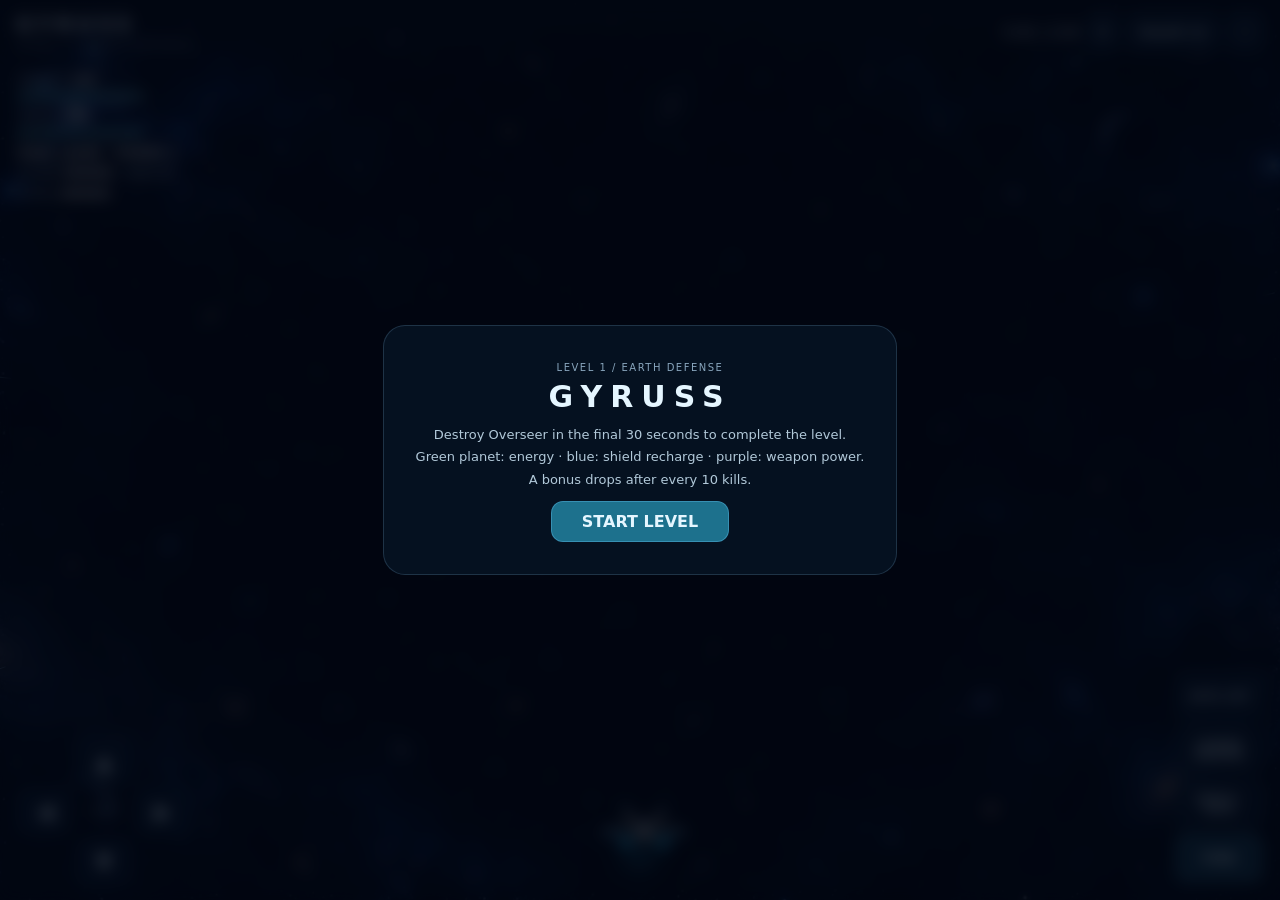
==== commit ba88413b: "Add files via upload" ====
--- a/campaign.html
+++ b/campaign.html
@@ -1,6 +1,6 @@
 <!doctype html><html lang="en"><meta charset="utf-8"><meta name="viewport" content="width=device-width,initial-scale=1,viewport-fit=cover,user-scalable=no"><title>GYRUSS — Online campaign v7</title><style>
 *{box-sizing:border-box}body{margin:0;background:#03060e;color:#e5f6ff;font:14px system-ui;overflow:hidden;touch-action:none;user-select:none}canvas{width:100%;height:100%;position:fixed;inset:0}button,select{color:inherit;background:#0a1a2cdd;border:1px solid #6ccfff55;border-radius:12px;font:600 12px system-ui;min-height:40px;cursor:pointer;touch-action:none}button:active,button.on{background:#155e78;border-color:#89ecff;box-shadow:0 0 22px #21beed44}header{position:fixed;top:0;left:0;right:0;padding:12px max(16px,env(safe-area-inset-right));display:flex;justify-content:space-between;gap:10px;background:linear-gradient(#030710ed,transparent);align-items:center}b.logo{letter-spacing:5px;font-size:20px}small{color:#89a6bd;font-size:10px;letter-spacing:2px}.tools{display:flex;gap:6px}.tools button{padding:0 12px}select{max-width:150px;padding:0 8px}.hud{position:fixed;top:70px;left:18px;line-height:1.7;color:#a7c5d9;font-size:12px}.hud strong{color:#fff}.bar{width:125px;height:4px;background:#183244;margin:4px 0 8px}.bar i{display:block;height:100%;background:#6ce3f5;width:100%}.pad{position:fixed;bottom:max(16px,env(safe-area-inset-bottom));left:max(18px,env(safe-area-inset-left));display:grid;grid-template-columns:repeat(3,54px);grid-template-rows:repeat(3,45px);gap:5px}.pad button{font-size:22px;background:#09192dd9}.up{grid-area:1/2}.left{grid-area:2/1}.right{grid-area:2/3}.down{grid-area:3/2}.pad span{grid-area:2/2;align-self:center;text-align:center;font-size:10px;color:#7897ae}.actions{position:fixed;bottom:max(18px,env(safe-area-inset-bottom));right:max(18px,env(safe-area-inset-right));display:grid;grid-template-columns:repeat(2,104px);gap:8px}.actions button{height:57px}.actions .fire{background:#153b51;border-color:#67dbed99;font-size:15px}.hint{position:fixed;bottom:18px;left:210px;right:250px;text-align:center;color:#7993a9;font-size:11px}.overlay{position:fixed;inset:0;background:#020712c9;display:flex;align-items:center;justify-content:center;text-align:center;padding:20px;backdrop-filter:blur(8px)}.panel{max-width:520px;padding:32px;border:1px solid #6999bb40;border-radius:22px;background:#061323e8}.panel h1{letter-spacing:8px;font-size:38px;margin:10px}.panel p{line-height:1.7;color:#b2c9d9}.panel button{padding:12px 42px;background:#1d718d;font-size:16px}.hidden{display:none!important}#toast{position:fixed;top:100px;left:25%;right:25%;text-align:center;letter-spacing:2px;color:#a0e6ff;pointer-events:none}@media(max-width:650px){b.logo{font-size:15px;letter-spacing:3px}header{padding:8px}.tools{gap:4px}.tools button{padding:0 8px}select{max-width:100px;font-size:10px}.hud{top:59px;left:10px}.pad{left:10px;grid-template-columns:repeat(3,44px);grid-template-rows:repeat(3,40px)}.actions{right:10px;grid-template-columns:repeat(2,87px);gap:5px}.actions button{height:49px;font-size:11px}.hint{display:none}small{font-size:8px}#toast{top:120px;font-size:10px}}@media(max-height:450px){.pad{grid-template-rows:repeat(3,34px);bottom:8px}.actions{bottom:10px}.actions button{height:43px}.hud{top:54px;font-size:10px}.hint{bottom:8px}}
-#rotateGate{display:none;position:fixed;inset:0;z-index:10000;background:#030811;color:#d4f6ff;align-items:center;justify-content:center;flex-direction:column;text-align:center;padding:24px;font:16px system-ui}#rotateGate span{font-size:80px;color:#67dfff;margin-bottom:20px}#rotateGate p{font-size:13px;color:#91a7bd}@media(orientation:portrait){#rotateGate{display:flex!important}}.tools{position:relative}#toast{pointer-events:none}.hud{pointer-events:none}.hint{display:none}.actions{display:flex;flex-direction:column;width:96px;gap:7px}.actions button{width:100%;height:52px;padding:4px 5px;font-size:11px}.actions .fire{font-size:15px}.panel p{white-space:pre-line}#bossHud{position:fixed;top:62px;left:50%;transform:translateX(-50%);width:min(36vw,360px);text-align:center;font-size:11px;letter-spacing:2px;pointer-events:none;color:#ffcd9a}#bossHud[hidden]{display:none}.boss-track{height:6px;background:#492735;margin-top:5px;border-radius:3px;overflow:hidden}.boss-track i{display:block;width:100%;height:100%;background:linear-gradient(90deg,#ec695c,#ffd17a)}@media(max-height:450px){.actions{width:88px;gap:5px;right:max(12px,env(safe-area-inset-right));bottom:max(10px,env(safe-area-inset-bottom))}.actions button{height:43px;font-size:10px}.actions .fire{font-size:14px}#bossHud{top:55px;font-size:9px}.panel{padding:20px}.panel h1{font-size:28px}.panel p{font-size:12px}}@media(max-width:650px){.actions{width:80px}}.actions{width:86px;gap:6px}.actions button{height:48px;font-size:10px}.actions .fire{font-size:14px}@media(max-height:450px){.actions{width:80px;gap:4px}.actions button{height:40px;min-height:40px;font-size:10px}.actions .fire{font-size:13px}}@media(max-width:650px){.actions{width:74px}}#bossPreview{width:104px;height:104px;object-fit:contain;display:block;margin:0 auto 8px}#bossPreview[hidden]{display:none}.panel{max-width:560px}.panel h1{margin:5px 0;font-size:30px}.panel p{font-size:13px;margin:10px 0}.panel button{padding:10px 30px}.panel small{letter-spacing:1.5px}@media(max-height:450px){#bossPreview{width:70px;height:70px;margin-bottom:4px}.panel{padding:14px 24px}.panel h1{font-size:23px}.panel p{font-size:11px;line-height:1.5;margin:7px 0}.panel button{font-size:13px;padding:8px 24px}}</style><div id="rotateGate" role="status"><span>↻</span><strong>Rotate your device to landscape</strong><p>GYRUSS is played in landscape only.</p></div><canvas id="c"></canvas><header><div><b class="logo">GYRUSS</b><br><small id="missionTitle">LEVEL 1 / EARTH DEFENSE</small></div><div class="tools"><span id="missionClock" style="align-self:center;font-variant-numeric:tabular-nums">0:00 / 3:06</span><select id="scene" hidden><option value="-1">Auto</option></select><button id="pause" aria-label="Pause">Ⅱ</button><button id="sound">Sound: on</button><button id="full" aria-label="Fullscreen">⛶</button></div></header><div class="hud">ENERGY <strong id="hp">100</strong><div class="bar"><i id="hpbar"></i></div>SHIELD <strong id="energy">100</strong><div class="bar"><i id="shbar"></i></div><strong id="weapon">DUAL LASER · POWER 1</strong><br>SCORE <strong id="score">000000</strong> · WAVE <strong id="wave">1</strong><br>TOTAL <strong id="totalScore">000000</strong></div><div id="bossHud" hidden><div id="bossname">OVERSEER</div><div class="boss-track"><i id="bossbar"></i></div></div><div id="toast"></div><div class="pad"><button class="up" data-hold="up" aria-label="Move closer to the center">▲</button><button class="left" data-hold="left" aria-label="Move left around the orbit">◀</button><span>ORBIT</span><button class="right" data-hold="right" aria-label="Move right around the orbit">▶</button><button class="down" data-hold="down" aria-label="Move away from the center">▼</button></div><div class="actions"><button id="auto" aria-pressed="false">AUTO: OFF</button><button id="change">CHANGE WEAPON</button><button data-hold="shield" id="shield">SHIELD · HOLD</button><button class="fire" data-hold="fire">FIRE</button></div><div class="hint">← → ellipse · ↑ ↓ distance<br>Space to fire · A auto · W weapon · Shift shield · P pause</div><div class="overlay" id="cover"><div class="panel"><small id="panelTitle">LEVEL 1 / EARTH DEFENSE</small><h1>GYRUSS</h1><div id="pilotDisplay" style="font-size:12px;color:#68dff4;margin:4px 0"></div><img id="bossPreview" alt="Next Overseer" hidden><p id="intro">Destroy Overseer in the final 30 seconds to complete the level.
+#rotateGate{display:none;position:fixed;inset:0;z-index:10000;background:#030811;color:#d4f6ff;align-items:center;justify-content:center;flex-direction:column;text-align:center;padding:24px;font:16px system-ui}#rotateGate span{font-size:80px;color:#67dfff;margin-bottom:20px}#rotateGate p{font-size:13px;color:#91a7bd}@media(orientation:portrait){#rotateGate{display:flex!important}}.tools{position:relative}#toast{pointer-events:none}.hud{pointer-events:none}.hint{display:none}.actions{display:flex;flex-direction:column;width:96px;gap:7px}.actions button{width:100%;height:52px;padding:4px 5px;font-size:11px}.actions .fire{font-size:15px}.panel p{white-space:pre-line}#bossHud{position:fixed;top:62px;left:50%;transform:translateX(-50%);width:min(36vw,360px);text-align:center;font-size:11px;letter-spacing:2px;pointer-events:none;color:#ffcd9a}#bossHud[hidden]{display:none}.boss-track{height:6px;background:#492735;margin-top:5px;border-radius:3px;overflow:hidden}.boss-track i{display:block;width:100%;height:100%;background:linear-gradient(90deg,#ec695c,#ffd17a)}@media(max-height:450px){.actions{width:88px;gap:5px;right:max(12px,env(safe-area-inset-right));bottom:max(10px,env(safe-area-inset-bottom))}.actions button{height:43px;font-size:10px}.actions .fire{font-size:14px}#bossHud{top:55px;font-size:9px}.panel{padding:20px}.panel h1{font-size:28px}.panel p{font-size:12px}}@media(max-width:650px){.actions{width:80px}}.actions{width:86px;gap:6px}.actions button{height:48px;font-size:10px}.actions .fire{font-size:14px}@media(max-height:450px){.actions{width:80px;gap:4px}.actions button{height:40px;min-height:40px;font-size:10px}.actions .fire{font-size:13px}}@media(max-width:650px){.actions{width:74px}}#bossPreview{width:104px;height:104px;object-fit:contain;display:block;margin:0 auto 8px}#bossPreview[hidden]{display:none}.panel{max-width:560px}.panel h1{margin:5px 0;font-size:30px}.panel p{font-size:13px;margin:10px 0}.panel button{padding:10px 30px}.panel small{letter-spacing:1.5px}@media(max-height:450px){#bossPreview{width:70px;height:70px;margin-bottom:4px}.panel{padding:14px 24px}.panel h1{font-size:23px}.panel p{font-size:11px;line-height:1.5;margin:7px 0}.panel button{font-size:13px;padding:8px 24px}}</style><link rel="stylesheet" href="touch-controls.css?v=1"><div id="rotateGate" role="status"><span>↻</span><strong>Rotate your device to landscape</strong><p>GYRUSS is played in landscape only.</p></div><canvas id="c"></canvas><header><div><b class="logo">GYRUSS</b><br><small id="missionTitle">LEVEL 1 / EARTH DEFENSE</small></div><div class="tools"><span id="missionClock" style="align-self:center;font-variant-numeric:tabular-nums">0:00 / 3:06</span><select id="scene" hidden><option value="-1">Auto</option></select><button id="pause" aria-label="Pause">Ⅱ</button><button id="sound">Sound: on</button><button id="full" aria-label="Fullscreen">⛶</button></div></header><div class="hud">ENERGY <strong id="hp">100</strong><div class="bar"><i id="hpbar"></i></div>SHIELD <strong id="energy">100</strong><div class="bar"><i id="shbar"></i></div><strong id="weapon">DUAL LASER · POWER 1</strong><br>SCORE <strong id="score">000000</strong> · WAVE <strong id="wave">1</strong><br>TOTAL <strong id="totalScore">000000</strong></div><div id="bossHud" hidden><div id="bossname">OVERSEER</div><div class="boss-track"><i id="bossbar"></i></div></div><div id="toast"></div><div class="pad"><button class="up" data-hold="up" aria-label="Move closer to the center">▲</button><button class="left" data-hold="left" aria-label="Move left around the orbit">◀</button><span>ORBIT</span><button class="right" data-hold="right" aria-label="Move right around the orbit">▶</button><button class="down" data-hold="down" aria-label="Move away from the center">▼</button></div><div class="actions"><button id="auto" aria-pressed="false">AUTO: OFF</button><button id="change">CHANGE WEAPON</button><button data-hold="shield" id="shield">SHIELD · HOLD</button><button class="fire" data-hold="fire">FIRE</button></div><div class="hint">← → ellipse · ↑ ↓ distance<br>Space to fire · A auto · W weapon · Shift shield · P pause</div><div class="overlay" id="cover"><div class="panel"><small id="panelTitle">LEVEL 1 / EARTH DEFENSE</small><h1>GYRUSS</h1><div id="pilotDisplay" style="font-size:12px;color:#68dff4;margin:4px 0"></div><img id="bossPreview" alt="Next Overseer" hidden><p id="intro">Destroy Overseer in the final 30 seconds to complete the level.
 Green planet: energy · blue: shield recharge · purple: weapon power.
 A bonus drops after every 10 kills.</p><button id="start" disabled>Loading assets…</button><button id="resultsScores" hidden style="margin:8px 5px 0;font-size:12px;padding:8px 18px;background:#0c2a40">TOP 50</button></div></div><script>
 const DATA={"STINGER":"assets/ship-stinger-755d337c53.webp","GUARDIAN":"assets/ship-guardian-500df978f7.webp","BOMBER":"assets/ship-bomber-d1b35f3703.webp","OVERSEER":"assets/ship-overseer-5d82ae68eb.webp","SCOUT":"assets/ship-scout-d284db5442.webp","SPINNER":"assets/ship-spinner-70c6e79232.webp","AURORA-X1":"assets/ship-aurora-x1-2b687c7ad8.webp","blue":"assets/background-blue-aaea0a3001.webp","red":"assets/background-red-1ef29537cd.webp","green":"assets/background-green-acccede897.webp","purple":"assets/background-purple-2ce36e36a8.webp","tunnel":"assets/background-tunnel-78d069533f.webp","VOLT":"assets/ship-volt-de1f9924b1.webp","ABYSS":"assets/ship-abyss-4120cf6a26.webp","ORACLE":"assets/ship-oracle-7ddb36a7d3.webp","SOLAR":"assets/ship-solar-def2288303.webp"};
--- a/touch-controls.css
+++ b/touch-controls.css
@@ -0,0 +1,18 @@
+/* Safari needs the prefixed selection rule inside each iframe as well. */
+html,
+body,
+body * {
+  -webkit-user-select: none;
+  user-select: none;
+  -webkit-touch-callout: none;
+}
+
+/* Typing, selecting and pasting a pilot name must remain available. */
+input:not([type="range"]),
+textarea,
+[contenteditable="true"],
+[contenteditable="true"] * {
+  -webkit-user-select: text;
+  user-select: text;
+  -webkit-touch-callout: default;
+}
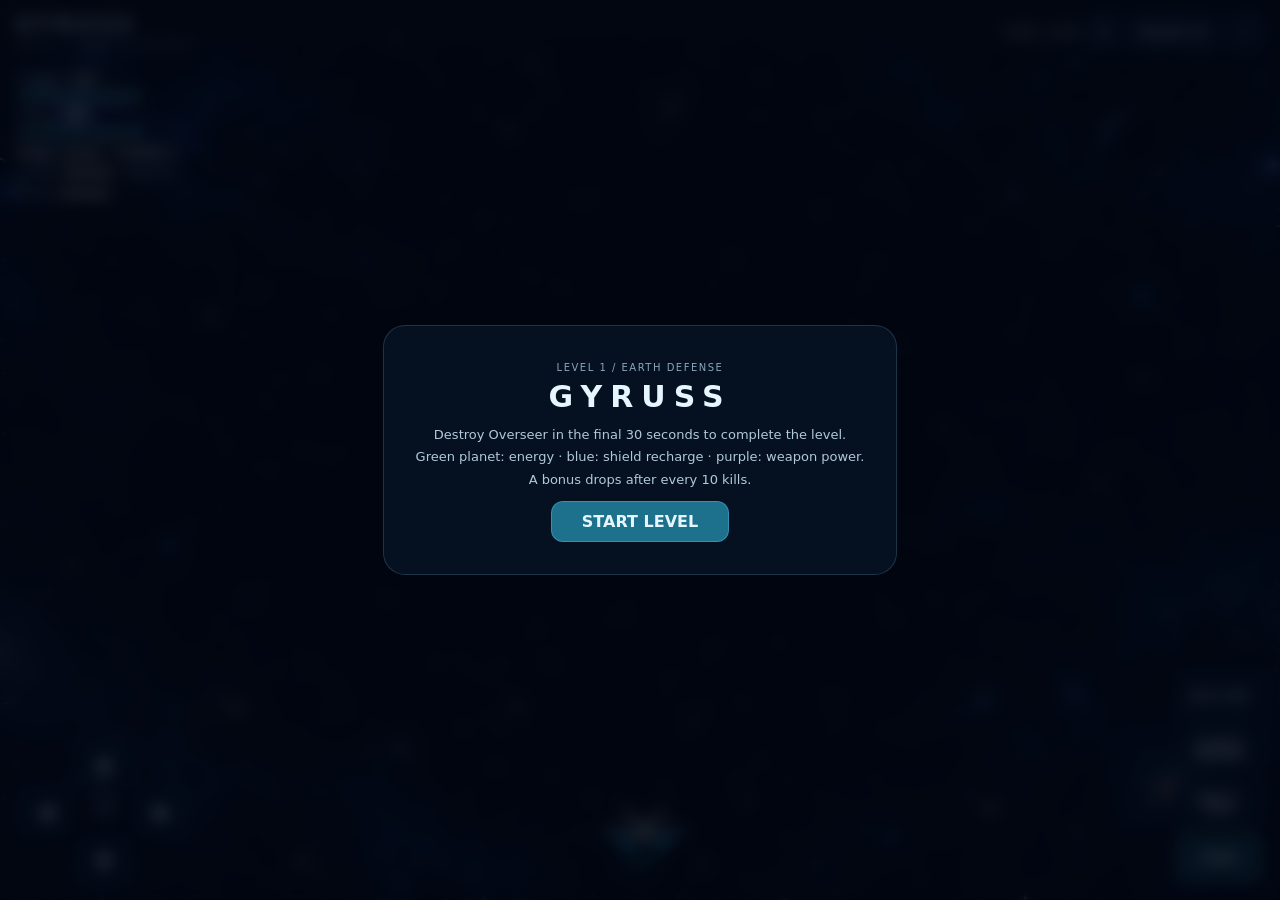
==== commit 3bd12541: "Add files via upload" ====
--- a/campaign.html
+++ b/campaign.html
@@ -1,38 +1,42 @@
-<!doctype html><html lang="en"><meta charset="utf-8"><meta name="viewport" content="width=device-width,initial-scale=1,viewport-fit=cover,user-scalable=no"><title>GYRUSS — Online campaign v7</title><style>
+<!doctype html><html lang="en"><meta charset="utf-8"><meta name="viewport" content="width=device-width,initial-scale=1,viewport-fit=cover,user-scalable=no"><title>GYRUSS — Optimized campaign v9</title><style>
 *{box-sizing:border-box}body{margin:0;background:#03060e;color:#e5f6ff;font:14px system-ui;overflow:hidden;touch-action:none;user-select:none}canvas{width:100%;height:100%;position:fixed;inset:0}button,select{color:inherit;background:#0a1a2cdd;border:1px solid #6ccfff55;border-radius:12px;font:600 12px system-ui;min-height:40px;cursor:pointer;touch-action:none}button:active,button.on{background:#155e78;border-color:#89ecff;box-shadow:0 0 22px #21beed44}header{position:fixed;top:0;left:0;right:0;padding:12px max(16px,env(safe-area-inset-right));display:flex;justify-content:space-between;gap:10px;background:linear-gradient(#030710ed,transparent);align-items:center}b.logo{letter-spacing:5px;font-size:20px}small{color:#89a6bd;font-size:10px;letter-spacing:2px}.tools{display:flex;gap:6px}.tools button{padding:0 12px}select{max-width:150px;padding:0 8px}.hud{position:fixed;top:70px;left:18px;line-height:1.7;color:#a7c5d9;font-size:12px}.hud strong{color:#fff}.bar{width:125px;height:4px;background:#183244;margin:4px 0 8px}.bar i{display:block;height:100%;background:#6ce3f5;width:100%}.pad{position:fixed;bottom:max(16px,env(safe-area-inset-bottom));left:max(18px,env(safe-area-inset-left));display:grid;grid-template-columns:repeat(3,54px);grid-template-rows:repeat(3,45px);gap:5px}.pad button{font-size:22px;background:#09192dd9}.up{grid-area:1/2}.left{grid-area:2/1}.right{grid-area:2/3}.down{grid-area:3/2}.pad span{grid-area:2/2;align-self:center;text-align:center;font-size:10px;color:#7897ae}.actions{position:fixed;bottom:max(18px,env(safe-area-inset-bottom));right:max(18px,env(safe-area-inset-right));display:grid;grid-template-columns:repeat(2,104px);gap:8px}.actions button{height:57px}.actions .fire{background:#153b51;border-color:#67dbed99;font-size:15px}.hint{position:fixed;bottom:18px;left:210px;right:250px;text-align:center;color:#7993a9;font-size:11px}.overlay{position:fixed;inset:0;background:#020712c9;display:flex;align-items:center;justify-content:center;text-align:center;padding:20px;backdrop-filter:blur(8px)}.panel{max-width:520px;padding:32px;border:1px solid #6999bb40;border-radius:22px;background:#061323e8}.panel h1{letter-spacing:8px;font-size:38px;margin:10px}.panel p{line-height:1.7;color:#b2c9d9}.panel button{padding:12px 42px;background:#1d718d;font-size:16px}.hidden{display:none!important}#toast{position:fixed;top:100px;left:25%;right:25%;text-align:center;letter-spacing:2px;color:#a0e6ff;pointer-events:none}@media(max-width:650px){b.logo{font-size:15px;letter-spacing:3px}header{padding:8px}.tools{gap:4px}.tools button{padding:0 8px}select{max-width:100px;font-size:10px}.hud{top:59px;left:10px}.pad{left:10px;grid-template-columns:repeat(3,44px);grid-template-rows:repeat(3,40px)}.actions{right:10px;grid-template-columns:repeat(2,87px);gap:5px}.actions button{height:49px;font-size:11px}.hint{display:none}small{font-size:8px}#toast{top:120px;font-size:10px}}@media(max-height:450px){.pad{grid-template-rows:repeat(3,34px);bottom:8px}.actions{bottom:10px}.actions button{height:43px}.hud{top:54px;font-size:10px}.hint{bottom:8px}}
 #rotateGate{display:none;position:fixed;inset:0;z-index:10000;background:#030811;color:#d4f6ff;align-items:center;justify-content:center;flex-direction:column;text-align:center;padding:24px;font:16px system-ui}#rotateGate span{font-size:80px;color:#67dfff;margin-bottom:20px}#rotateGate p{font-size:13px;color:#91a7bd}@media(orientation:portrait){#rotateGate{display:flex!important}}.tools{position:relative}#toast{pointer-events:none}.hud{pointer-events:none}.hint{display:none}.actions{display:flex;flex-direction:column;width:96px;gap:7px}.actions button{width:100%;height:52px;padding:4px 5px;font-size:11px}.actions .fire{font-size:15px}.panel p{white-space:pre-line}#bossHud{position:fixed;top:62px;left:50%;transform:translateX(-50%);width:min(36vw,360px);text-align:center;font-size:11px;letter-spacing:2px;pointer-events:none;color:#ffcd9a}#bossHud[hidden]{display:none}.boss-track{height:6px;background:#492735;margin-top:5px;border-radius:3px;overflow:hidden}.boss-track i{display:block;width:100%;height:100%;background:linear-gradient(90deg,#ec695c,#ffd17a)}@media(max-height:450px){.actions{width:88px;gap:5px;right:max(12px,env(safe-area-inset-right));bottom:max(10px,env(safe-area-inset-bottom))}.actions button{height:43px;font-size:10px}.actions .fire{font-size:14px}#bossHud{top:55px;font-size:9px}.panel{padding:20px}.panel h1{font-size:28px}.panel p{font-size:12px}}@media(max-width:650px){.actions{width:80px}}.actions{width:86px;gap:6px}.actions button{height:48px;font-size:10px}.actions .fire{font-size:14px}@media(max-height:450px){.actions{width:80px;gap:4px}.actions button{height:40px;min-height:40px;font-size:10px}.actions .fire{font-size:13px}}@media(max-width:650px){.actions{width:74px}}#bossPreview{width:104px;height:104px;object-fit:contain;display:block;margin:0 auto 8px}#bossPreview[hidden]{display:none}.panel{max-width:560px}.panel h1{margin:5px 0;font-size:30px}.panel p{font-size:13px;margin:10px 0}.panel button{padding:10px 30px}.panel small{letter-spacing:1.5px}@media(max-height:450px){#bossPreview{width:70px;height:70px;margin-bottom:4px}.panel{padding:14px 24px}.panel h1{font-size:23px}.panel p{font-size:11px;line-height:1.5;margin:7px 0}.panel button{font-size:13px;padding:8px 24px}}</style><link rel="stylesheet" href="touch-controls.css?v=1"><div id="rotateGate" role="status"><span>↻</span><strong>Rotate your device to landscape</strong><p>GYRUSS is played in landscape only.</p></div><canvas id="c"></canvas><header><div><b class="logo">GYRUSS</b><br><small id="missionTitle">LEVEL 1 / EARTH DEFENSE</small></div><div class="tools"><span id="missionClock" style="align-self:center;font-variant-numeric:tabular-nums">0:00 / 3:06</span><select id="scene" hidden><option value="-1">Auto</option></select><button id="pause" aria-label="Pause">Ⅱ</button><button id="sound">Sound: on</button><button id="full" aria-label="Fullscreen">⛶</button></div></header><div class="hud">ENERGY <strong id="hp">100</strong><div class="bar"><i id="hpbar"></i></div>SHIELD <strong id="energy">100</strong><div class="bar"><i id="shbar"></i></div><strong id="weapon">DUAL LASER · POWER 1</strong><br>SCORE <strong id="score">000000</strong> · WAVE <strong id="wave">1</strong><br>TOTAL <strong id="totalScore">000000</strong></div><div id="bossHud" hidden><div id="bossname">OVERSEER</div><div class="boss-track"><i id="bossbar"></i></div></div><div id="toast"></div><div class="pad"><button class="up" data-hold="up" aria-label="Move closer to the center">▲</button><button class="left" data-hold="left" aria-label="Move left around the orbit">◀</button><span>ORBIT</span><button class="right" data-hold="right" aria-label="Move right around the orbit">▶</button><button class="down" data-hold="down" aria-label="Move away from the center">▼</button></div><div class="actions"><button id="auto" aria-pressed="false">AUTO: OFF</button><button id="change">CHANGE WEAPON</button><button data-hold="shield" id="shield">SHIELD · HOLD</button><button class="fire" data-hold="fire">FIRE</button></div><div class="hint">← → ellipse · ↑ ↓ distance<br>Space to fire · A auto · W weapon · Shift shield · P pause</div><div class="overlay" id="cover"><div class="panel"><small id="panelTitle">LEVEL 1 / EARTH DEFENSE</small><h1>GYRUSS</h1><div id="pilotDisplay" style="font-size:12px;color:#68dff4;margin:4px 0"></div><img id="bossPreview" alt="Next Overseer" hidden><p id="intro">Destroy Overseer in the final 30 seconds to complete the level.
 Green planet: energy · blue: shield recharge · purple: weapon power.
 A bonus drops after every 10 kills.</p><button id="start" disabled>Loading assets…</button><button id="resultsScores" hidden style="margin:8px 5px 0;font-size:12px;padding:8px 18px;background:#0c2a40">TOP 50</button></div></div><script>
-const DATA={"STINGER":"assets/ship-stinger-755d337c53.webp","GUARDIAN":"assets/ship-guardian-500df978f7.webp","BOMBER":"assets/ship-bomber-d1b35f3703.webp","OVERSEER":"assets/ship-overseer-5d82ae68eb.webp","SCOUT":"assets/ship-scout-d284db5442.webp","SPINNER":"assets/ship-spinner-70c6e79232.webp","AURORA-X1":"assets/ship-aurora-x1-2b687c7ad8.webp","blue":"assets/background-blue-aaea0a3001.webp","red":"assets/background-red-1ef29537cd.webp","green":"assets/background-green-acccede897.webp","purple":"assets/background-purple-2ce36e36a8.webp","tunnel":"assets/background-tunnel-78d069533f.webp","VOLT":"assets/ship-volt-de1f9924b1.webp","ABYSS":"assets/ship-abyss-4120cf6a26.webp","ORACLE":"assets/ship-oracle-7ddb36a7d3.webp","SOLAR":"assets/ship-solar-def2288303.webp"};
-const $=id=>document.getElementById(id),cv=$('c'),ctx=cv.getContext('2d'),TAU=Math.PI*2,images={};
-const LEVELS=[{"name":"EARTH DEFENSE","background":0,"duration":185.976,"sourceOffset":0,"track":"Bach \u00b7 Toccata in D Minor","bossName":"RIFT SENTINEL","bossModel":"OVERSEER","bossHP":100,"bossSeconds":30,"color":"#c38cff","hint":"Dodge the sweeping five-shot fans.","music":"assets/level-1-music-2e20e41bd6.mp3","damage":15,"fireRate":1,"extraShots":0,"bulletSpeed":1},{"name":"NEBULA RUSH","background":2,"duration":341.76,"sourceOffset":0,"track":"The Prodigy \u00b7 Smack My Bitch Up","bossName":"VOLT REAVER","bossModel":"VOLT","bossHP":170,"bossSeconds":35,"color":"#9bff6b","hint":"Break away when it commits to a rapid dive.","music":"assets/level-2-music-c21c2c0f02.mp3","damage":20,"fireRate":1.35,"extraShots":1,"bulletSpeed":1.12},{"name":"ABYSSAL PATROL","background":1,"duration":257.802449,"sourceOffset":55,"track":"U96 \u00b7 Das Boot \u00b7 from 0:55","bossName":"ABYSSAL WARDEN","bossModel":"ABYSS","bossHP":200,"bossSeconds":40,"color":"#77e9ff","hint":"Strike while the core is exposed; avoid the delayed torpedoes.","music":"assets/level-3-music-f110edf132.mp3","damage":24,"fireRate":1.6,"extraShots":1,"bulletSpeed":1.18},{"name":"SILVER MAELSTROM","background":4,"duration":187.167347,"sourceOffset":0,"track":"Faith No More \u00b7 Midlife Crisis","bossName":"IRON ORACLE","bossModel":"ORACLE","bossHP":220,"bossSeconds":45,"color":"#efa1ff","hint":"Find the gaps between the counter-rotating spirals.","music":"assets/level-4-music-a4865790e9.mp3","damage":28,"fireRate":1.85,"extraShots":2,"bulletSpeed":1.24},{"name":"SOLAR RISING","background":3,"duration":271.072653,"sourceOffset":0,"track":"The Animals \u00b7 House of the Rising Sun","bossName":"SOLAR REVENANT","bossModel":"SOLAR","bossHP":260,"bossSeconds":50,"color":"#ffd578","hint":"Nova bursts intensify below half health. Keep moving.","music":"assets/level-5-music-a8fcfe737c.mp3","damage":32,"fireRate":2.1,"extraShots":2,"bulletSpeed":1.3}];
+const DATA={"STINGER":"assets/ship-stinger-755d337c53.webp?v=9","GUARDIAN":"assets/ship-guardian-500df978f7.webp?v=9","BOMBER":"assets/ship-bomber-d1b35f3703.webp?v=9","OVERSEER":"assets/ship-overseer-5d82ae68eb.webp?v=9","SCOUT":"assets/ship-scout-d284db5442.webp?v=9","SPINNER":"assets/ship-spinner-70c6e79232.webp?v=9","AURORA-X1":"assets/ship-aurora-x1-2b687c7ad8.webp?v=9","blue":"assets/background-blue-aaea0a3001.webp?v=9","red":"assets/background-red-1ef29537cd.webp?v=9","green":"assets/background-green-acccede897.webp?v=9","purple":"assets/background-purple-2ce36e36a8.webp?v=9","tunnel":"assets/background-tunnel-78d069533f.webp?v=9","VOLT":"assets/ship-volt-de1f9924b1.webp?v=9","ABYSS":"assets/ship-abyss-4120cf6a26.webp?v=9","ORACLE":"assets/ship-oracle-7ddb36a7d3.webp?v=9","SOLAR":"assets/ship-solar-def2288303.webp?v=9"};
+const domCache=new Map();const $=id=>{if(!domCache.has(id))domCache.set(id,document.getElementById(id));return domCache.get(id)},cv=$('c'),ctx=cv.getContext('2d',{alpha:false}),TAU=Math.PI*2,images={};
+const LEVELS=[{"name":"EARTH DEFENSE","background":0,"duration":185.976,"sourceOffset":0,"track":"Bach \u00b7 Toccata in D Minor","bossName":"RIFT SENTINEL","bossModel":"OVERSEER","bossHP":100,"bossSeconds":30,"color":"#c38cff","hint":"Dodge the sweeping five-shot fans.","music":"assets/level-1-music-2e20e41bd6.m4a?v=9","damage":15,"fireRate":1,"extraShots":0,"bulletSpeed":1},{"name":"NEBULA RUSH","background":2,"duration":341.76,"sourceOffset":0,"track":"The Prodigy \u00b7 Smack My Bitch Up","bossName":"VOLT REAVER","bossModel":"VOLT","bossHP":170,"bossSeconds":35,"color":"#9bff6b","hint":"Break away when it commits to a rapid dive.","music":"assets/level-2-music-c21c2c0f02.m4a?v=9","damage":18,"fireRate":1.25,"extraShots":1,"bulletSpeed":1.08},{"name":"ABYSSAL PATROL","background":1,"duration":257.802449,"sourceOffset":55,"track":"U96 \u00b7 Das Boot \u00b7 from 0:55","bossName":"ABYSSAL WARDEN","bossModel":"ABYSS","bossHP":200,"bossSeconds":40,"color":"#77e9ff","hint":"Strike while the core is exposed; avoid the delayed torpedoes.","music":"assets/level-3-music-f110edf132.m4a?v=9","damage":21,"fireRate":1.5,"extraShots":1,"bulletSpeed":1.14},{"name":"SILVER MAELSTROM","background":4,"duration":187.167347,"sourceOffset":0,"track":"Faith No More \u00b7 Midlife Crisis","bossName":"IRON ORACLE","bossModel":"ORACLE","bossHP":220,"bossSeconds":45,"color":"#efa1ff","hint":"Find the gaps between the counter-rotating spirals.","music":"assets/level-4-music-a4865790e9.m4a?v=9","damage":24,"fireRate":1.75,"extraShots":2,"bulletSpeed":1.2},{"name":"SOLAR RISING","background":3,"duration":271.072653,"sourceOffset":0,"track":"The Animals \u00b7 House of the Rising Sun","bossName":"SOLAR REVENANT","bossModel":"SOLAR","bossHP":260,"bossSeconds":50,"color":"#ffd578","hint":"Nova bursts intensify below half health. Keep moving.","music":"assets/level-5-music-a8fcfe737c.m4a?v=9","damage":27,"fireRate":2,"extraShots":2,"bulletSpeed":1.26}];
 let levelIndex=0,level=LEVELS[0],LEVEL_DURATION=level.duration,BOSS_START=LEVEL_DURATION-level.bossSeconds,campaignScore=0,campaignKills=0,campaignShots=0,campaignHits=0,completedLevels=[],levelLoadout={power:1,weapon:0};const singleModels=new Set(['VOLT','ABYSS','ORACLE','SOLAR']);const levelMusic=new Audio(level.music);levelMusic.preload='metadata';levelMusic.volume=.72;let pending=[],phase=0,missionStarted=false;
 const models=['SCOUT','STINGER','GUARDIAN','BOMBER','SPINNER','OVERSEER'],bgs=['blue','red','green','purple','tunnel'],weapons=['DUAL LASER','SPREAD SHOT','PLASMA'];
-let W,H,CX,CY,R,RX,RY,dpr;function resize(){W=innerWidth;H=innerHeight;dpr=Math.min(devicePixelRatio||1,2);cv.width=W*dpr;cv.height=H*dpr;CX=W/2;CY=H/2;RX=Math.max(60,W*.37/1.04);const edgeShip=Math.max(58,Math.min(96,H*.16));RY=Math.max(30,(H/2-edgeShip/2-8)/1.04);R=Math.min(RX,RY)}addEventListener('resize',resize);resize();
+let W,H,CX,CY,R,RX,RY,dpr,vignette=null,lastDraw=-Infinity,drawnState=null,hudTimer=0;const glowCache=new Map(),drawOrder=[];function resize(){W=innerWidth;H=innerHeight;dpr=Math.min(devicePixelRatio||1,1.75,Math.sqrt(1800000/(W*H)));cv.width=W*dpr;cv.height=H*dpr;CX=W/2;CY=H/2;RX=Math.max(60,W*.37/1.04);const edgeShip=Math.max(58,Math.min(96,H*.16));RY=Math.max(30,(H/2-edgeShip/2-8)/1.04);R=Math.min(RX,RY);vignette=ctx.createRadialGradient(CX,CY,0,CX,CY,Math.max(W,H)*.7);vignette.addColorStop(0,'#00030b66');vignette.addColorStop(.5,'#02071620');vignette.addColorStop(1,'#000611bb');drawnState=null}addEventListener('resize',resize);resize();
 let state='ready',time=0,last=0,angle=Math.PI/2,radius=1,hp=100,energy=100,score=0,wave=1,weapon=0,auto=false,shootTimer=0,spawnTimer=0,invul=0,shake=0,sceneMode=-1,sceneNow=0,sceneOld=0,fade=1,toastTimer=0,kills=0,sound=true,ac;
 const FIREWORKS_DURATION=4.2;
 let fireworks=[],fireworkRockets=[],fireworksAge=0,fireworksLaunch=0,fireworksFlash=0,fireworksOrigin={x:0,y:0},pausedState='play';
-let enemies=[],shots=[],hostile=[],parts=[],rings=[],wrecks=[],bonuses=[];let totalShots=0,finale=false,bossSpawned=false,bossDefeated=false,bossWait=0,collectionFlash=0;let hitCount=0,dropCount=0,power=1,formationAngle=0,formationTurn=0,formationAge=0,formationActive=false,manoeuvre=0,assemblyDuration=0,diveAngle=0,diveLocked=false;const keys=new Set(),held=new Map();const pressed=k=>keys.has(k)||[...held.values()].includes(k);const rand=(a,b)=>a+Math.random()*(b-a);const clamp=(v,a,b)=>Math.max(a,Math.min(b,v));const delta=(a,b)=>Math.atan2(Math.sin(a-b),Math.cos(a-b));
-const stars=Array.from({length:160},()=>({a:rand(0,TAU),r:rand(.02,1.5),s:rand(.5,1.8)}));
+let enemies=[],shots=[],hostile=[],parts=[],rings=[],wrecks=[],bonuses=[];let totalShots=0,finale=false,bossSpawned=false,bossDefeated=false,bossWait=0,collectionFlash=0;let hitCount=0,dropCount=0,power=1,formationAngle=0,formationTurn=0,formationAge=0,formationActive=false,manoeuvre=0,assemblyDuration=0,diveAngle=0,diveLocked=false;const keys=new Set(),held=new Map();const pressed=k=>{if(keys.has(k))return true;for(const value of held.values())if(value===k)return true;return false};const rand=(a,b)=>a+Math.random()*(b-a);const clamp=(v,a,b)=>Math.max(a,Math.min(b,v));const delta=(a,b)=>Math.atan2(Math.sin(a-b),Math.cos(a-b));
+const stars=Array.from({length:120},()=>({a:rand(0,TAU),r:rand(.02,1.5),s:rand(.5,1.8)}));
+function releaseControls(){keys.clear();held.clear();document.querySelectorAll('[data-hold]').forEach(b=>b.classList.remove('on'))}
+function playerSize(){return clamp(R*.32,58,96)}
+function playerHitRadius(){return playerSize()*.23}
+function segmentDistanceSquared(px,py,x0,y0,x1,y1){const dx=x1-x0,dy=y1-y0,t=clamp(((px-x0)*dx+(py-y0)*dy)/(dx*dx+dy*dy||1),0,1);return (px-x0-t*dx)**2+(py-y0-t*dy)**2}
 function pos(a,r){return{x:CX+Math.cos(a)*RX*r,y:CY+Math.sin(a)*RY*r}}function facing(a){return Math.atan2(Math.sin(a)*RY,Math.cos(a)*RX)-Math.PI/2}function enemySize(e){return e.boss?clamp(H*.30,112,185):(26+Math.min(e.r,1)*23)*e.size}function tone(freq,duration=.07,type='sine',vol=.035){if(!sound||!ac)return;const o=ac.createOscillator(),g=ac.createGain();o.type=type;o.frequency.setValueAtTime(freq,ac.currentTime);o.frequency.exponentialRampToValueAtTime(Math.max(30,freq*.4),ac.currentTime+duration);g.gain.setValueAtTime(vol,ac.currentTime);g.gain.exponentialRampToValueAtTime(.001,ac.currentTime+duration);o.connect(g).connect(ac.destination);o.start();o.stop(ac.currentTime+duration)}
 function toast(t){$('toast').textContent=t;toastTimer=2.4}function clockText(t){t=Math.max(0,Math.floor(t));return Math.floor(t/60)+':'+String(t%60).padStart(2,'0')}
 function missionClock(){return clockText(time>=LEVEL_DURATION?Math.ceil(LEVEL_DURATION):time)+' / '+clockText(Math.ceil(LEVEL_DURATION))}
 function refreshMission(){$('missionTitle').textContent='LEVEL '+(levelIndex+1)+' / '+level.name;$('panelTitle').textContent='LEVEL '+(levelIndex+1)+' / '+level.name;$('missionClock').textContent=missionClock();$('bossPreview').hidden=true}
-function configureLevel(i){levelMusic.pause();levelIndex=i;level=LEVELS[i];LEVEL_DURATION=level.duration;BOSS_START=LEVEL_DURATION-level.bossSeconds;sceneNow=sceneOld=level.background;fade=1;if(levelMusic.src!==level.music)if(levelMusic.src!==level.music)levelMusic.src=level.music;levelMusic.currentTime=0;levelMusic.muted=!sound;refreshMission()}
+function configureLevel(i){levelMusic.pause();levelIndex=i;level=LEVELS[i];LEVEL_DURATION=level.duration;BOSS_START=LEVEL_DURATION-level.bossSeconds;sceneNow=sceneOld=level.background;fade=1;if(levelMusic.src!==level.music)levelMusic.src=level.music;levelMusic.currentTime=0;levelMusic.muted=!sound;refreshMission()}
 function reportScore(){const terminal=state==='dead'||state==='lost'||(state==='won'&&levelIndex===LEVELS.length-1);$('resultsScores').hidden=!terminal;if(terminal){const banked=state==='won',total=campaignScore+(banked?0:score),allKills=campaignKills+(banked?0:kills),allShots=campaignShots+(banked?0:totalShots),allHits=campaignHits+(banked?0:hitCount);parent.postMessage({type:'gyruss-score',score:total,kills:allKills,shots:allShots,hits:allHits,accuracy:allShots?Math.min(100,Math.round(allHits/allShots*100)):0,hp,shield:Math.round(energy),completed:completedLevels.filter(Boolean).length,level:levelIndex+1,levelName:level.name,outcome:state,muted:!sound},'*')}}
 $('resultsScores').onclick=()=>parent.postMessage({type:'gyruss-leaderboard'},'*');
 function startCampaign(){campaignScore=campaignKills=campaignShots=campaignHits=0;completedLevels=[];levelLoadout={power:1,weapon:0};configureLevel(0);reset()}
 function nextLevel(){if(state!=='won'||levelIndex>=LEVELS.length-1)return;levelLoadout={power,weapon};configureLevel(levelIndex+1);reset(true)}
-function reset(keepResources=false){if(innerWidth<=innerHeight)return;parent.postMessage({type:'gyruss-flight'},'*');$('resultsScores').hidden=true;const carry={hp,energy,power,weapon};keys.clear();held.clear();time=0;pausedState='play';fireworks=[];fireworkRockets=[];fireworksAge=fireworksLaunch=fireworksFlash=0;angle=Math.PI/2;radius=1;hp=keepResources?carry.hp:100;energy=keepResources?carry.energy:100;power=keepResources?carry.power:levelLoadout.power;weapon=keepResources?carry.weapon:levelLoadout.weapon;score=kills=0;wave=1;enemies=[];shots=[];hostile=[];parts=[];rings=[];wrecks=[];bonuses=[];hitCount=dropCount=totalShots=0;finale=bossSpawned=bossDefeated=false;bossWait=collectionFlash=0;$('bossHud').hidden=true;pending=[];phase=0;formationAge=0;formationAngle=0;formationTurn=0;manoeuvre=0;assemblyDuration=0;diveAngle=0;diveLocked=false;shootTimer=0;shake=0;formationActive=false;spawnTimer=.1;invul=1;sceneNow=sceneOld=level.background;fade=1;state='play';refreshMission();$('pause').textContent='Ⅱ';$('score').textContent='000000';$('totalScore').textContent=String(campaignScore).padStart(6,'0');$('hp').textContent=hp;$('energy').textContent=Math.round(energy);$('hpbar').style.width=hp+'%';$('shbar').style.width=energy+'%';$('weapon').textContent=weapons[weapon]+' · POWER '+power;levelMusic.currentTime=0;playMusic();$('cover').classList.add('hidden');toast('LEVEL '+(levelIndex+1)+' · '+level.name)}
-function pause(){if(innerWidth<=innerHeight&&state==='pause')return;if(state==='play'||state==='celebrate'){pausedState=state;state='pause';levelMusic.pause();keys.clear();held.clear();$('cover').classList.remove('hidden');$('intro').textContent=pausedState==='celebrate'?'Fireworks paused.':'Flight paused.';$('start').textContent='RESUME'}else if(state==='pause'){state=pausedState;$('cover').classList.add('hidden');if(state==='play')playMusic()}else return;$('pause').textContent=state==='pause'?'▶':'Ⅱ'}
+function reset(keepResources=false){if(innerWidth<=innerHeight)return;parent.postMessage({type:'gyruss-flight'},'*');$('resultsScores').hidden=true;const carry={hp,energy,power,weapon};releaseControls();time=0;pausedState='play';fireworks=[];fireworkRockets=[];fireworksAge=fireworksLaunch=fireworksFlash=0;angle=Math.PI/2;radius=1;hp=keepResources?carry.hp:100;energy=keepResources?carry.energy:100;power=keepResources?carry.power:levelLoadout.power;weapon=keepResources?carry.weapon:levelLoadout.weapon;score=kills=0;wave=1;enemies=[];shots=[];hostile=[];parts=[];rings=[];wrecks=[];bonuses=[];hitCount=dropCount=totalShots=0;finale=bossSpawned=bossDefeated=false;bossWait=collectionFlash=0;$('bossHud').hidden=true;pending=[];phase=0;formationAge=0;formationAngle=0;formationTurn=0;manoeuvre=0;assemblyDuration=0;diveAngle=0;diveLocked=false;shootTimer=0;hudTimer=0;shake=0;formationActive=false;spawnTimer=1.1;invul=1.2;sceneNow=sceneOld=level.background;fade=1;state='play';refreshMission();$('pause').textContent='Ⅱ';$('score').textContent='000000';$('totalScore').textContent=String(campaignScore).padStart(6,'0');$('hp').textContent=hp;$('energy').textContent=Math.round(energy);$('hpbar').style.width=hp+'%';$('shbar').style.width=energy+'%';$('weapon').textContent=weapons[weapon]+' · POWER '+power;levelMusic.currentTime=0;playMusic();$('cover').classList.add('hidden');toast('LEVEL '+(levelIndex+1)+' · '+level.name)}
+function pause(){if(innerWidth<=innerHeight&&state==='pause')return;if(state==='play'||state==='celebrate'){pausedState=state;state='pause';levelMusic.pause();releaseControls();$('cover').classList.remove('hidden');$('intro').textContent=pausedState==='celebrate'?'Fireworks paused.':'Flight paused.';$('start').textContent='RESUME'}else if(state==='pause'){state=pausedState;$('cover').classList.add('hidden');if(state==='play')playMusic()}else return;$('pause').textContent=state==='pause'?'▶':'Ⅱ'}
 $('start').onclick=()=>{if(state==='pause'){pause();return}if(state==='won'){if(levelIndex<4)nextLevel();else startCampaign();return}if(state==='ready')startCampaign();else reset()};$('pause').onclick=pause;$('auto').onclick=()=>{auto=!auto;$('auto').classList.toggle('on',auto);$('auto').setAttribute('aria-pressed',auto);$('auto').textContent='AUTO: '+(auto?'ON':'OFF')};$('change').onclick=()=>{weapon=(weapon+1)%3;toast(weapons[weapon])};$('sound').onclick=()=>{sound=!sound;levelMusic.muted=!sound;if(sound){ac??=new(window.AudioContext||window.webkitAudioContext)();ac.resume()}$('sound').textContent='Sound: '+(sound?'on':'off')};$('full').onclick=async()=>{try{if(!document.fullscreenElement)await document.documentElement.requestFullscreen();else await document.exitFullscreen()}catch{toast('Fullscreen is not supported by this browser')}};
 document.querySelectorAll('[data-hold]').forEach(b=>{b.onpointerdown=e=>{e.preventDefault();b.setPointerCapture(e.pointerId);held.set(e.pointerId,b.dataset.hold);b.classList.add('on')};const release=e=>{held.delete(e.pointerId);b.classList.toggle('on',[...held.values()].includes(b.dataset.hold))};b.onpointerup=release;b.onpointercancel=release;b.onlostpointercapture=release});
 const keymap={ArrowLeft:'left',ArrowRight:'right',ArrowUp:'up',ArrowDown:'down',Space:'fire',ShiftLeft:'shield',ShiftRight:'shield'};
-addEventListener('keydown',e=>{if(keymap[e.code]){e.preventDefault();keys.add(keymap[e.code])}if(e.repeat)return;if(e.code==='KeyA')$('auto').click();if(e.code==='KeyW')$('change').click();if(e.code==='KeyP')pause()});addEventListener('keyup',e=>keys.delete(keymap[e.code]));function blur(){keys.clear();held.clear();document.querySelectorAll('[data-hold]').forEach(b=>b.classList.remove('on'));if(state==='play'||state==='celebrate')pause()}addEventListener('blur',blur);document.addEventListener('visibilitychange',()=>{if(document.hidden)blur()});
-function burst(x,y,n,color,power=1){for(let i=0;i<n;i++){const a=rand(0,TAU),v=rand(30,180)*power;parts.push({x,y,vx:Math.cos(a)*v,vy:Math.sin(a)*v,life:rand(.18,.7)*power,max:1,size:rand(1,4)*power,color})}if(parts.length>650)parts.splice(0,parts.length-650)}
+addEventListener('keydown',e=>{if(keymap[e.code]){e.preventDefault();keys.add(keymap[e.code])}if(e.repeat)return;if(e.code==='KeyA')$('auto').click();if(e.code==='KeyW')$('change').click();if(e.code==='KeyP')pause()});addEventListener('keyup',e=>keys.delete(keymap[e.code]));function blur(){releaseControls();if(state==='play'||state==='celebrate')pause()}addEventListener('blur',blur);document.addEventListener('visibilitychange',()=>{if(document.hidden)blur()});
+function burst(x,y,n,color,power=1){for(let i=0;i<Math.ceil(n*.75);i++){const a=rand(0,TAU),v=rand(30,180)*power;parts.push({x,y,vx:Math.cos(a)*v,vy:Math.sin(a)*v,life:rand(.18,.7)*power,max:1,size:rand(1,4)*power,color})}if(parts.length>420)parts.splice(0,parts.length-420)}
 function explode(e){if(e.dead)return;e.dead=true;const p=pos(e.a,e.r);score+=e.boss?2500+levelIndex*1000:e.model==='OVERSEER'?600:100;kills++;if(kills%10===0)dropBonus(e);if(e.boss){bossDefeated=true;startFireworks(e,p);return}burst(p.x,p.y,38,'#ffb450',1.2);burst(p.x,p.y,14,'#c7faff',.8);rings.push({x:p.x,y:p.y,r:5,life:.6,color:'#ffc06b'});wrecks.push({a:e.a,r:e.r,model:e.model,life:1.4,rot:0,size:e.size});shake=5;tone(80,.35,'sawtooth',.06)}
-function fireworkBurst(x,y,color,count=52){const s=clamp(H/500,.65,1.3);for(let i=0;i<count;i++){const a=TAU*i/count+rand(-.035,.035),v=rand(70,225)*s,life=rand(.9,1.65);fireworks.push({x,y,prevX:x,prevY:y,vx:Math.cos(a)*v,vy:Math.sin(a)*v,life,max:life,size:rand(1.2,3.2)*s,color,twinkle:rand(0,TAU)})}if(fireworks.length>700)fireworks.splice(0,fireworks.length-700)}
-function startFireworks(e,p){state=pausedState='celebrate';levelMusic.pause();keys.clear();held.clear();enemies=[];pending=[];shots=[];hostile=[];bonuses=[];parts=[];rings=[{x:p.x,y:p.y,r:4,life:.6,color:'#ffe9ba'},{x:p.x,y:p.y,r:15,life:.6,color:'#a2edff'}];wrecks=[{a:e.a,r:e.r,model:e.model,life:2,rot:0,size:e.size}];fireworks=[];fireworkRockets=[];fireworksAge=fireworksLaunch=0;fireworksFlash=.85;fireworksOrigin={x:p.x,y:p.y};shake=9;$('bossHud').hidden=true;$('cover').classList.add('hidden');$('score').textContent=String(score).padStart(6,'0');toast(level.bossName+' DESTROYED · SECTOR CLEAR');fireworkBurst(p.x,p.y,'#ffe3a0',90);fireworkBurst(p.x,p.y,'#c2f6ff',50);tone(65,.5,'sawtooth',.055)}
+function fireworkBurst(x,y,color,count=52){const s=clamp(H/500,.65,1.3);for(let i=0;i<count;i++){const a=TAU*i/count+rand(-.035,.035),v=rand(70,225)*s,life=rand(.9,1.65);fireworks.push({x,y,prevX:x,prevY:y,vx:Math.cos(a)*v,vy:Math.sin(a)*v,life,max:life,size:rand(1.2,3.2)*s,color,twinkle:rand(0,TAU)})}if(fireworks.length>480)fireworks.splice(0,fireworks.length-480)}
+function startFireworks(e,p){state=pausedState='celebrate';levelMusic.pause();releaseControls();enemies=[];pending=[];shots=[];hostile=[];bonuses=[];parts=[];rings=[{x:p.x,y:p.y,r:4,life:.6,color:'#ffe9ba'},{x:p.x,y:p.y,r:15,life:.6,color:'#a2edff'}];wrecks=[{a:e.a,r:e.r,model:e.model,life:2,rot:0,size:e.size}];fireworks=[];fireworkRockets=[];fireworksAge=fireworksLaunch=0;fireworksFlash=.85;fireworksOrigin={x:p.x,y:p.y};shake=9;$('bossHud').hidden=true;$('cover').classList.add('hidden');$('score').textContent=String(score).padStart(6,'0');toast(level.bossName+' DESTROYED · SECTOR CLEAR');fireworkBurst(p.x,p.y,'#ffe3a0',90);fireworkBurst(p.x,p.y,'#c2f6ff',50);tone(65,.5,'sawtooth',.055)}
 function updateFireworks(dt){fireworksAge+=dt;fireworksFlash=Math.max(0,fireworksFlash-dt*2.8);shake*=Math.exp(-dt*7);toastTimer-=dt;if(toastTimer<0)$('toast').textContent='';
 const colors=['#ffd46d','#7deeff','#ff8cbb','#c3a0ff','#ff9c59','#a4ffc7','#f7dd8d','#9fdcff'];
 while(fireworksLaunch<8&&fireworksAge>=.12+fireworksLaunch*.19){const i=fireworksLaunch++,a=i*2.399,tx=clamp(fireworksOrigin.x+Math.cos(a)*W*.14*(.7+i*.06),24,W-24),ty=clamp(fireworksOrigin.y+Math.sin(a)*H*.18*(.7+i*.06),24,H-24),flight=.42+(i%3)*.03;fireworkRockets.push({x:fireworksOrigin.x,y:fireworksOrigin.y,vx:(tx-fireworksOrigin.x)/flight,vy:(ty-fireworksOrigin.y)/flight,life:flight,color:colors[i]})}
@@ -44,8 +48,8 @@
 for(const r of fireworkRockets){ctx.strokeStyle=r.color;ctx.lineWidth=2;ctx.beginPath();ctx.moveTo(r.x-r.vx*.09,r.y-r.vy*.09);ctx.lineTo(r.x,r.y);ctx.stroke();glow(r.x,r.y,8,r.color+'99')}
 for(let i=0;i<fireworks.length;i++){const f=fireworks[i],fade=Math.min(1,f.life/.4),twinkle=.7+.3*Math.sin(fireworksAge*24+f.twinkle);ctx.globalAlpha=fade*twinkle;ctx.strokeStyle=f.color;ctx.fillStyle=f.color;ctx.lineWidth=f.size;ctx.beginPath();ctx.moveTo(f.x-f.vx*.04,f.y-f.vy*.04);ctx.lineTo(f.x,f.y);ctx.stroke();ctx.fillRect(f.x-f.size/2,f.y-f.size/2,f.size,f.size);if(i%9===0)glow(f.x,f.y,7,f.color+'88')}
 ctx.restore()}
-function fire(){const offsets=weapon===1?[-.13,0,.13]:weapon===0?[-.028,.028]:[0];totalShots+=offsets.length;for(const off of offsets)shots.push({a:angle+off,r:radius-.06,prev:radius-.06,damage:(weapon===2?4:1)*(1+(power-1)*.5),kind:weapon});shootTimer=(weapon===2?.42:weapon===1?.25:.15)/(1+(power-1)*.12);tone(weapon===2?170:780,.065,'triangle')}
-function damage(){if(state!=='play'||invul>0)return;const p=pos(angle,radius);if(pressed('shield')&&energy>1){energy=Math.max(0,energy-level.damage*.6);burst(p.x,p.y,14,'#7ceaff');tone(390)}else{hp-=level.damage;invul=1;shake=8;burst(p.x,p.y,25,'#ff9661');tone(65,.22,'sawtooth');if(hp<=0){hp=0;state='dead';levelMusic.pause();burst(p.x,p.y,70,'#ffb050',1.4);$('cover').classList.remove('hidden');$('intro').textContent='AURORA WAS DESTROYED.\n'+resultStats();$('bossHud').hidden=true;keys.clear();held.clear();$('start').textContent='RETRY LEVEL';$('bossPreview').hidden=true;reportScore()}}}
+function fire(){const offsets=weapon===1?[-.13,0,.13]:weapon===0?[-.028,.028]:[0];totalShots+=offsets.length;for(const off of offsets)shots.push({a:angle+off,r:radius-.06,prev:radius-.06,damage:(weapon===2?4:1)*(1+(power-1)*.5),kind:weapon});shootTimer+=(weapon===2?.42:weapon===1?.25:.15)/(1+(power-1)*.12);tone(weapon===2?170:780,.065,'triangle')}
+function damage(){if(state!=='play'||invul>0)return;const p=pos(angle,radius);if(pressed('shield')&&energy>1){invul=.18;energy=Math.max(0,energy-level.damage*.6);burst(p.x,p.y,14,'#7ceaff');tone(390)}else{hp-=level.damage;invul=1;shake=8;burst(p.x,p.y,25,'#ff9661');tone(65,.22,'sawtooth');if(hp<=0){hp=0;state='dead';levelMusic.pause();burst(p.x,p.y,70,'#ffb050',1.4);$('cover').classList.remove('hidden');$('intro').textContent='AURORA WAS DESTROYED.\n'+resultStats();$('bossHud').hidden=true;releaseControls();$('start').textContent='RETRY LEVEL';$('bossPreview').hidden=true;reportScore()}}}
 function spawn(){
 phase=Math.min(4,Math.floor(time/LEVEL_DURATION*5));
 const sequences=[[0,0,1],[1,0,4],[2,1,3],[4,3,2],[2,3,4,1]];
@@ -53,7 +57,7 @@
 manoeuvre=(wave-1)%4;formationAngle=rand(0,TAU);formationTurn=(Math.floor((wave-1)/4)%2? -1:1);formationAge=0;formationActive=true;diveLocked=false;
 const delay=Math.max(.15,.34-phase*.04);assemblyDuration=(count-1)*delay+1.15;
 const speed=(.095+phase*.022+(ix===1?.018:ix===3?-.013:0))*(1+levelIndex*.09);
-for(let i=0;i<count;i++){const rank=Math.floor(i/3),side=i%3-1,wing=Math.ceil(i/2),wingSide=i===0?0:i%2?-1:1;pending.push({delay:i*delay,model,offset:side*.22+rank*.07,spiralOffset:(i-(count-1)/2)*.38,orbitOffset:(i-(count-1)/2)*.24,slot:i,rank,side,wing,wingSide,formR:.28+rank*.03,r:.065,hp:health,max:health,speed,turn:formationTurn,age:0,fire:(manoeuvre===3?.35:2.7-phase*.3+(i%3)*.25)/level.fireRate,warning:0,hit:0,size:ix===5?1.25:1,phase,ix});}
+for(let i=0;i<count;i++){const rank=Math.floor(i/3),side=i%3-1,wing=Math.ceil(i/2),wingSide=i===0?0:i%2?-1:1;pending.push({delay:i*delay,model,offset:side*.22+rank*.07,spiralOffset:(i-(count-1)/2)*.38,orbitOffset:(i-(count-1)/2)*.24,slot:i,rank,side,wing,wingSide,formR:.28+rank*.03,r:.065,hp:health,max:health,speed,turn:formationTurn,age:0,fire:(manoeuvre===3?.65+i*.08:2.7-phase*.3+(i%5)*.23)/level.fireRate,warning:0,hit:0,size:ix===5?1.25:1,phase,ix});}
 
 }
 function moveSwarm(e,dt){
@@ -79,7 +83,7 @@
 }
 function playMusic(){levelMusic.muted=!sound;levelMusic.play().catch(()=>{if(state==='play'){state='pause';$('cover').classList.remove('hidden');$('intro').textContent='Tap Resume to start the music and your flight.';$('start').textContent='RESUME'}})}
 function resultStats(){return 'Score '+score+' · kills '+kills+' · accuracy '+(totalShots?Math.round(hitCount/totalShots*100):0)+' %\nRemaining energy '+hp+' / 100'}
-function victory(){if(state==='won'||state==='dead'||state==='lost'||((state==='celebrate'||(state==='pause'&&pausedState==='celebrate'))&&fireworksAge<FIREWORKS_DURATION))return;state=bossDefeated&&hp>0?'won':'lost';if(state==='lost')time=LEVEL_DURATION;levelMusic.pause();enemies=[];pending=[];shots=[];hostile=[];keys.clear();held.clear();$('bossHud').hidden=true;$('cover').classList.remove('hidden');$('panelTitle').textContent='LEVEL '+(levelIndex+1)+' / '+level.name;
+function victory(){if(state==='won'||state==='dead'||state==='lost'||((state==='celebrate'||(state==='pause'&&pausedState==='celebrate'))&&fireworksAge<FIREWORKS_DURATION))return;state=bossDefeated&&hp>0?'won':'lost';if(state==='lost')time=LEVEL_DURATION;levelMusic.pause();enemies=[];pending=[];shots=[];hostile=[];releaseControls();$('bossHud').hidden=true;$('cover').classList.remove('hidden');$('panelTitle').textContent='LEVEL '+(levelIndex+1)+' / '+level.name;
 if(state==='won'){if(!completedLevels[levelIndex]){completedLevels[levelIndex]={score,kills,shots:totalShots,hits:hitCount,time,boss:level.bossName};campaignScore+=score;campaignKills+=kills;campaignShots+=totalShots;campaignHits+=hitCount}const finalLevel=levelIndex===LEVELS.length-1,next=LEVELS[levelIndex+1];$('intro').textContent=(finalLevel?'CAMPAIGN COMPLETE · EARTH IS SAFE!':'LEVEL '+(levelIndex+1)+' COMPLETE · '+level.bossName+' DESTROYED')+'\n'+resultStats()+'\nCampaign score '+campaignScore+(finalLevel?' · total kills '+campaignKills+' · accuracy '+(campaignShots?Math.round(campaignHits/campaignShots*100):0)+' %':'\nNext: '+next.name+' · '+next.bossName);$('start').textContent=finalLevel?'RESTART CAMPAIGN':'NEXT LEVEL';$('bossPreview').hidden=finalLevel;$('bossPreview').src=finalLevel?'':DATA[next.bossModel];$('bossPreview').alt=finalLevel?'':'Next Overseer: '+next.bossName}
 else{$('intro').textContent=level.bossName+' ESCAPED. MISSION FAILED.\n'+resultStats();$('start').textContent='RETRY LEVEL';$('bossPreview').hidden=true}
 $('score').textContent=String(score).padStart(6,'0');$('totalScore').textContent=String(campaignScore+(state==='won'?0:score)).padStart(6,'0');$('wave').textContent=wave;$('missionClock').textContent=missionClock();reportScore()}
@@ -98,43 +102,52 @@
 else if(levelIndex===2){for(let j=-3;j<=3;j++)bossBullet(e,aim+j*.21,145,'#7debff',0,.55);e.fire=e.armor?2.1:1.4}
 else if(levelIndex===3){for(let j=-2;j<=2;j++){bossBullet(e,aim+j*.18-.3,180,'#eca4ff',.42);bossBullet(e,aim+j*.18+.3,180,'#ffa3c9',-.42)}e.fire=1.65}
 else{if(e.volley%2){const n=e.enraged?14:10;for(let j=0;j<n;j++)bossBullet(e,aim+TAU*j/n+(e.enraged?.1:0),e.enraged?205:150,'#ffd279',e.enraged?.13:0)}else for(let j=-3;j<=3;j++)bossBullet(e,aim+j*.13,e.enraged?230:180,'#ffac70');e.fire=e.enraged?1.15:1.9}
-e.fire/=level.fireRate;
-if(hostile.length>240)hostile.splice(0,hostile.length-240)}
-function enemySalvo(e){if(e.boss){bossSalvo(e);return}const n=1+(e.phase>=2?1:0)+(e.phase>=4?1:0)+(levelIndex>=3&&e.phase>=3?1:0)+level.extraShots;for(let j=0;j<n;j++)hostile.push({a:e.a+(j-(n-1)/2)*.085,r:e.r,speed:(.27+e.phase*.035)*(1+levelIndex*.07)*level.bulletSpeed});e.fire=Math.max(.55,(rand(2.6,3.8)-e.phase*.35-levelIndex*.12)/level.fireRate)}
+e.fire/=Math.sqrt(level.fireRate);
+if(hostile.length>180)hostile.splice(0,hostile.length-180)}
+function enemySalvo(e){if(e.boss){bossSalvo(e);return}const n=1+(e.phase>=2?1:0)+(e.phase>=4?1:0)+(levelIndex>=3&&e.phase>=3?1:0)+(e.phase>=1?level.extraShots:0);for(let j=0;j<n&&hostile.length<180;j++)hostile.push({a:e.a+(j-(n-1)/2)*.085,r:e.r,speed:(.27+e.phase*.035)*(1+levelIndex*.07)*level.bulletSpeed});e.fire=Math.max(.55,(rand(2.6,3.8)-e.phase*.35-levelIndex*.12)/level.fireRate)}
 levelMusic.addEventListener('ended',()=>{if(state==='play'&&levelMusic.currentTime>=LEVEL_DURATION-.35)victory()});levelMusic.addEventListener('loadedmetadata',()=>{if(Number.isFinite(levelMusic.duration)&&levelMusic.duration>20){LEVEL_DURATION=levelMusic.duration;BOSS_START=LEVEL_DURATION-level.bossSeconds;refreshMission()}});
 window.unlockLevelAudio=()=>{try{ac??=new(window.AudioContext||window.webkitAudioContext)();ac.resume()}catch{}levelMusic.muted=true;const p=levelMusic.play();if(p)p.then(()=>{if(!missionStarted){levelMusic.pause();levelMusic.currentTime=0}levelMusic.muted=!sound}).catch(()=>{});};
 function dropBonus(e){const type=['health','shield','weapon'][dropCount++%3];bonuses.push({a:e.a,r:e.r,prev:e.r,type,life:13});}
 function collect(b){let surplus=false;if(b.type==='health'){surplus=hp>=100;hp=Math.min(100,hp+30);toast(surplus?'ENERGY FULL · +300 POINTS':'ENERGY +30')}else if(b.type==='shield'){surplus=energy>=99.999;energy=100;toast(surplus?'SHIELD FULL · +300 POINTS':'SHIELD RECHARGED')}else{surplus=power>=3;power=Math.min(3,power+1);toast(surplus?'MAXIMUM POWER · +300 POINTS':'WEAPON POWER ×'+(1+(power-1)*.5).toFixed(1))}if(surplus)score+=300;const p=pos(b.a,b.r),color=b.type==='health'?'#80ffa4':b.type==='shield'?'#75e9ff':'#e4a0ff';collectionFlash=.45;burst(p.x,p.y,42,color,1.2);rings.push({x:p.x,y:p.y,r:4,life:.6,color},{x:p.x,y:p.y,r:15,life:.45,color:'#efffff'});tone(620,.18);b.life=0}
 
-function update(dt){if(innerWidth<=innerHeight){enforceLandscape();return}if(state==='celebrate'){updateFireworks(dt);return}if(state!=='play')return;if(time>=LEVEL_DURATION){victory();return;}collectionFlash=Math.max(0,collectionFlash-dt);if(!finale&&time>=BOSS_START)beginFinale();if(finale&&!bossSpawned){bossWait-=dt;if(bossWait<=0&&!enemies.length)spawnBoss()}phase=Math.min(4,Math.floor(time/LEVEL_DURATION*5));sceneNow=sceneOld=level.background;fade=1;toastTimer-=dt;if(toastTimer<0)$('toast').textContent='';invul=Math.max(0,invul-dt);shake*=Math.exp(-dt*10);angle+=((pressed('left')?1:0)-(pressed('right')?1:0))*dt*1.85;radius=clamp(radius+((pressed('down')?1:0)-(pressed('up')?1:0))*dt*.45,.68,1.04);energy=clamp(energy-(pressed('shield')?23:0)*dt,0,100);shootTimer-=dt;if((auto||pressed('fire'))&&shootTimer<=0)fire();if(!finale&&!enemies.length&&!pending.length){if(formationActive){formationActive=false;wave++;spawnTimer=Math.max(.55,1.65-phase*.23);hostile=[]}spawnTimer-=dt;if(spawnTimer<=0)spawn()}formationAge+=dt;if(manoeuvre===3&&!diveLocked&&formationAge>=assemblyDuration){diveAngle=angle;diveLocked=true;}for(const e of pending)e.delay-=dt;for(const e of pending.filter(e=>e.delay<=0)){e.a=formationAngle+e.offset;enemies.push(e)}pending=pending.filter(e=>e.delay>0);
+function update(dt){if(innerWidth<=innerHeight){enforceLandscape();return}if(state==='celebrate'){updateFireworks(dt);return}if(state!=='play')return;if(time>=LEVEL_DURATION){victory();return;}collectionFlash=Math.max(0,collectionFlash-dt);if(!finale&&time>=BOSS_START)beginFinale();if(finale&&!bossSpawned){bossWait-=dt;if(bossWait<=0&&!enemies.length)spawnBoss()}phase=Math.min(4,Math.floor(time/LEVEL_DURATION*5));sceneNow=sceneOld=level.background;fade=1;toastTimer-=dt;if(toastTimer<0)$('toast').textContent='';invul=Math.max(0,invul-dt);shake*=Math.exp(-dt*10);angle+=((pressed('left')?1:0)-(pressed('right')?1:0))*dt*1.85;radius=clamp(radius+((pressed('down')?1:0)-(pressed('up')?1:0))*dt*.45,.68,1.04);energy=clamp(energy-(pressed('shield')?23:0)*dt,0,100);shootTimer-=dt;if(auto||pressed('fire')){if(shootTimer<=1e-7){shootTimer=Math.max(shootTimer,-dt);fire()}}else shootTimer=Math.max(0,shootTimer);if(!finale&&!enemies.length&&!pending.length){if(formationActive){formationActive=false;wave++;spawnTimer=Math.max(.8,1.8-phase*.23);hostile=[]}spawnTimer-=dt;if(spawnTimer<=0)spawn()}formationAge+=dt;if(manoeuvre===3&&!diveLocked&&formationAge>=assemblyDuration){diveAngle=angle;diveLocked=true;}for(const e of pending)e.delay-=dt;for(const e of pending.filter(e=>e.delay<=0)){e.a=formationAngle+e.offset;enemies.push(e)}pending=pending.filter(e=>e.delay>0);
 for(const s of stars){s.r+=dt*(.035+s.r*.42);if(s.r>1.9){s.r=.015;s.a=rand(0,TAU)}}
-for(const e of enemies){e.age+=dt;e.hit=Math.max(0,e.hit-dt);if(e.retreat){e.r+=dt*.75;continue}let canFire=true;if(e.boss)canFire=moveBoss(e,dt);else canFire=moveSwarm(e,dt);if(canFire){if(e.warning>0){e.warning-=dt;if(e.warning<=0)enemySalvo(e)}else{e.fire-=dt;if(e.fire<0&&e.r>.25)e.warning=.32/level.fireRate}}if(Math.abs(e.r-radius)<.1&&Math.abs(delta(e.a,angle))<.15){damage();if(!e.boss)e.r=1.6}}
+for(const e of enemies){e.age+=dt;e.hit=Math.max(0,e.hit-dt);if(e.retreat){e.r+=dt*.75;continue}let canFire=true;if(e.boss)canFire=moveBoss(e,dt);else canFire=moveSwarm(e,dt);if(canFire){if(e.warning>0){e.warning-=dt;if(e.warning<=0)enemySalvo(e)}else{e.fire-=dt;if(e.fire<0&&e.r>.25&&(e.boss||e.r<radius-.08))e.warning=.32}}const ep=pos(e.a,e.r),pp=pos(angle,radius),contact=playerHitRadius()+enemySize(e)*.22;if((ep.x-pp.x)**2+(ep.y-pp.y)**2<contact*contact){damage();if(!e.boss)e.r=1.6}}
 if(state!=='play')return;if(hp>0&&hp<=30&&Math.random()<dt*18){const p=pos(angle,radius),size=clamp(R*.32,58,96);burst(p.x+Math.cos(angle)*size*.34,p.y+Math.sin(angle)*size*.34,2,'#ff9a52',.5)}
 
-for(const s of shots){s.prev=s.r;s.r-=dt*(s.kind===2?1.05:1.7);for(const e of enemies){if(e.hp<=0)continue;const ep=pos(e.a,e.r),p0=pos(s.a,s.prev),p1=pos(s.a,s.r),dx=p1.x-p0.x,dy=p1.y-p0.y,t=clamp(((ep.x-p0.x)*dx+(ep.y-p0.y)*dy)/(dx*dx+dy*dy||1),0,1);if(Math.hypot(ep.x-(p0.x+t*dx),ep.y-(p0.y+t*dy))<enemySize(e)*.3){e.hp-=s.damage*(e.armor?.45:1);e.hit=.13;s.r=-1;hitCount++;const p=pos(e.a,e.r);burst(p.x,p.y,8,s.kind===2?'#d7abff':'#80efff');if(e.hp<=0){explode(e);if(state!=='play')return}break}}}
-for(const b of hostile){const old=b.r;let armed=true;if(b.cart){b.age+=dt;b.life-=dt;if(b.hold>0){b.hold-=dt;armed=false}else{if(b.turn){const a=b.turn*dt,vx=b.vx; b.vx=vx*Math.cos(a)-b.vy*Math.sin(a);b.vy=vx*Math.sin(a)+b.vy*Math.cos(a)}b.x+=b.vx*dt;b.y+=b.vy*dt}b.r=Math.hypot((b.x-CX)/RX,(b.y-CY)/RY);b.a=Math.atan2((b.y-CY)/RY,(b.x-CX)/RX)}else b.r+=b.speed*dt;if(armed&&Math.min(old,b.r)<=radius+.07&&Math.max(old,b.r)>=radius-.07&&Math.abs(delta(b.a,angle))<.10){damage();if(b.cart)b.life=0;else b.r=2}}
-if(state!=='play')return;for(const b of bonuses){b.life-=dt;b.prev=b.r;if(b.r<.98)b.r=Math.min(.98,b.r+dt*.19);const p=pos(b.a,b.r),player=pos(angle,radius);if(Math.hypot(p.x-player.x,p.y-player.y)<clamp(R*.32,58,96)*.38+13)collect(b)}bonuses=bonuses.filter(b=>b.life>0);shots=shots.filter(s=>s.r>.025);enemies=enemies.filter(e=>e.hp>0&&e.r<1.4);hostile=hostile.filter(b=>b.cart?b.life>0&&b.x>-80&&b.x<W+80&&b.y>-80&&b.y<H+80:b.r<1.6);for(const p of parts){p.life-=dt;p.x+=p.vx*dt;p.y+=p.vy*dt;p.vx*=Math.exp(-dt*2);p.vy*=Math.exp(-dt*2)}parts=parts.filter(p=>p.life>0);for(const q of rings){q.life-=dt;q.r+=dt*140}rings=rings.filter(q=>q.life>0);for(const w of wrecks){w.life-=dt;w.r+=dt*.1;w.rot+=dt*.5}wrecks=wrecks.filter(w=>w.life>0);
-$('hp').textContent=hp;$('energy').textContent=Math.round(energy);$('hpbar').style.width=hp+'%';$('shbar').style.width=energy+'%';$('weapon').textContent=weapons[weapon]+' · POWER '+power;$('score').textContent=String(score).padStart(6,'0');$('wave').textContent=wave;const boss=enemies.find(e=>e.boss);if(boss){$('bossbar').style.width=Math.max(0,boss.hp/boss.max*100)+'%';$('bossname').textContent=boss.name+' · '+Math.ceil(Math.max(0,boss.hp))+' / '+boss.max+(boss.armor?' · ARMORED':boss.enraged?' · PHASE 2':'')}$('missionClock').textContent=missionClock();$('totalScore').textContent=String(campaignScore+score).padStart(6,'0');
+// Swept collisions in screen coordinates give the same hit radius on every side of the ellipse.
+for(const e of enemies){const p=pos(e.a,e.r);e.hitX=p.x;e.hitY=p.y;e.hitRadius=enemySize(e)*.3}
+for(const shot of shots){shot.prev=shot.r;shot.r-=dt*(shot.kind===2?1.05:1.7);const p0=pos(shot.a,shot.prev),p1=pos(shot.a,shot.r);for(const e of enemies){if(e.hp<=0)continue;if(segmentDistanceSquared(e.hitX,e.hitY,p0.x,p0.y,p1.x,p1.y)<e.hitRadius*e.hitRadius){e.hp-=shot.damage*(e.armor?.45:1);e.hit=.13;shot.r=-1;hitCount++;burst(e.hitX,e.hitY,8,shot.kind===2?'#d7abff':'#80efff');if(e.hp<=0){explode(e);if(state!=='play')return}break}}}
+const target=pos(angle,radius),core=playerHitRadius();
+for(const bullet of hostile){const previous=bullet.cart?{x:bullet.x,y:bullet.y}:pos(bullet.a,bullet.r);let armed=true;if(bullet.cart){bullet.age+=dt;bullet.life-=dt;if(bullet.hold>0){bullet.hold-=dt;armed=false}else{if(bullet.turn){const a=bullet.turn*dt,vx=bullet.vx;bullet.vx=vx*Math.cos(a)-bullet.vy*Math.sin(a);bullet.vy=vx*Math.sin(a)+bullet.vy*Math.cos(a)}bullet.x+=bullet.vx*dt;bullet.y+=bullet.vy*dt}bullet.r=Math.hypot((bullet.x-CX)/RX,(bullet.y-CY)/RY);bullet.a=Math.atan2((bullet.y-CY)/RY,(bullet.x-CX)/RX)}else bullet.r+=bullet.speed*dt;const current=bullet.cart?bullet:pos(bullet.a,bullet.r),hitRadius=core+(bullet.size||3);if(armed&&segmentDistanceSquared(target.x,target.y,previous.x,previous.y,current.x,current.y)<hitRadius*hitRadius){damage();if(bullet.cart)bullet.life=0;else bullet.r=2}}
+if(state!=='play')return;for(const b of bonuses){b.life-=dt;b.prev=b.r;const bp=pos(b.a,b.r),pp=pos(angle,radius);if((bp.x-pp.x)**2+(bp.y-pp.y)**2<(playerSize()*1.05)**2){b.a+=delta(angle,b.a)*Math.min(1,dt*4);b.r+=(radius-b.r)*Math.min(1,dt*4)}else if(b.r<.98)b.r=Math.min(.98,b.r+dt*.19);const p=pos(b.a,b.r),player=pos(angle,radius);if(Math.hypot(p.x-player.x,p.y-player.y)<clamp(R*.32,58,96)*.38+13)collect(b)}bonuses=bonuses.filter(b=>b.life>0);shots=shots.filter(s=>s.r>.025);enemies=enemies.filter(e=>e.hp>0&&e.r<1.4);hostile=hostile.filter(b=>b.cart?b.life>0&&b.x>-80&&b.x<W+80&&b.y>-80&&b.y<H+80:b.r<1.6);for(const p of parts){p.life-=dt;p.x+=p.vx*dt;p.y+=p.vy*dt;p.vx*=Math.exp(-dt*2);p.vy*=Math.exp(-dt*2)}parts=parts.filter(p=>p.life>0);for(const q of rings){q.life-=dt;q.r+=dt*140}rings=rings.filter(q=>q.life>0);for(const w of wrecks){w.life-=dt;w.r+=dt*.1;w.rot+=dt*.5}wrecks=wrecks.filter(w=>w.life>0);
+hudTimer-=dt;if(hudTimer<=0){hudTimer=.1;$('hp').textContent=hp;$('energy').textContent=Math.round(energy);$('hpbar').style.width=hp+'%';$('shbar').style.width=energy+'%';$('weapon').textContent=weapons[weapon]+' · POWER '+power;$('score').textContent=String(score).padStart(6,'0');$('wave').textContent=wave;const boss=enemies.find(e=>e.boss);if(boss){$('bossbar').style.width=Math.max(0,boss.hp/boss.max*100)+'%';$('bossname').textContent=boss.name+' · '+Math.ceil(Math.max(0,boss.hp))+' / '+boss.max+(boss.armor?' · ARMORED':boss.enraged?' · PHASE 2':'')}$('missionClock').textContent=missionClock();$('totalScore').textContent=String(campaignScore+score).padStart(6,'0');}
 }
 function background(index,alpha){if(index===5)return;const im=images[bgs[index]];if(!im)return;ctx.save();ctx.globalAlpha=alpha*.72;const scale=Math.max(W/im.width,H/im.height)*(1.06+Math.sin(time*.075)*.025),w=im.width*scale,h=im.height*scale;ctx.drawImage(im,CX-w/2+Math.sin(time*.09)*8,CY-h/2,w,h);ctx.restore()}
 function ship(model,frame,x,y,size,rot=0,opacity=1,hit=false){const im=images[model];if(!im)return;ctx.save();ctx.translate(x,y);ctx.rotate(rot);ctx.globalAlpha=opacity;if(singleModels.has(model)){if(frame===8){const half=im.width/2,push=(1-opacity)*size*.2;for(let q=0;q<4;q++){const col=q%2,row=Math.floor(q/2);ctx.drawImage(im,col*half,row*half,half,half,-size/2+col*size/2+(col?push:-push),-size/2+row*size/2+(row?push:-push),size/2,size/2)}}else ctx.drawImage(im,-size/2,-size/2,size,size);if(hit&&frame!==8){ctx.globalCompositeOperation='lighter';ctx.globalAlpha=.65;ctx.drawImage(im,-size/2,-size/2,size,size)}}else{const s=im.width/3;ctx.drawImage(im,(frame%3)*s,Math.floor(frame/3)*s,s,s,-size/2,-size/2,size,size);if(hit){ctx.globalCompositeOperation='lighter';ctx.globalAlpha=.65;ctx.drawImage(im,(frame%3)*s,Math.floor(frame/3)*s,s,s,-size/2,-size/2,size,size)}}ctx.restore()}
-function glow(x,y,r,color){const g=ctx.createRadialGradient(x,y,0,x,y,r);g.addColorStop(0,color);g.addColorStop(1,'transparent');ctx.fillStyle=g;ctx.fillRect(x-r,y-r,r*2,r*2)}
-function render(){ctx.setTransform(dpr,0,0,dpr,0,0);ctx.fillStyle='#02050d';ctx.fillRect(0,0,W,H);ctx.save();if(shake>0)ctx.translate(rand(-shake,shake),rand(-shake,shake));background(sceneOld,1-fade);background(sceneNow,fade);const vign=ctx.createRadialGradient(CX,CY,0,CX,CY,Math.max(W,H)*.7);vign.addColorStop(0,'#00030b66');vign.addColorStop(.5,'#02071620');vign.addColorStop(1,'#000611bb');ctx.fillStyle=vign;ctx.fillRect(0,0,W,H);
+function glow(x,y,r,color){if(r<=0)return;let sprite=glowCache.get(color);if(!sprite){sprite=document.createElement('canvas');sprite.width=sprite.height=64;const gctx=sprite.getContext('2d'),g=gctx.createRadialGradient(32,32,0,32,32,32);g.addColorStop(0,color);g.addColorStop(1,'transparent');gctx.fillStyle=g;gctx.fillRect(0,0,64,64);if(glowCache.size<48)glowCache.set(color,sprite)}ctx.drawImage(sprite,x-r,y-r,r*2,r*2)}
+function render(){ctx.setTransform(dpr,0,0,dpr,0,0);ctx.fillStyle='#02050d';ctx.fillRect(0,0,W,H);ctx.save();if(shake>0)ctx.translate(rand(-shake,shake),rand(-shake,shake));background(sceneOld,1-fade);background(sceneNow,fade);ctx.fillStyle=vignette;ctx.fillRect(0,0,W,H);
 ctx.lineCap='round';for(const s of stars){const p=pos(s.a,s.r*1.4),p2=pos(s.a,(s.r+(.004+s.r*.018))*1.4);ctx.strokeStyle='rgba(166,218,255,'+Math.min(.85,s.r*.65)+')';ctx.lineWidth=s.s;ctx.beginPath();ctx.moveTo(p.x,p.y);ctx.lineTo(p2.x,p2.y);ctx.stroke()}
 if(sceneNow===4||sceneNow===0){for(let i=0;i<7;i++){let r=((i/7+time*.09)%1);ctx.strokeStyle='rgba(87,187,230,'+(.055*Math.sin(r*Math.PI))+')';ctx.lineWidth=1;ctx.beginPath();ctx.ellipse(CX,CY,RX*r*1.6,RY*r*1.6,0,0,TAU);ctx.stroke()}}
 ctx.setLineDash([2,16]);ctx.strokeStyle='#84bcda17';ctx.lineWidth=1;ctx.beginPath();ctx.ellipse(CX,CY,RX,RY,0,0,TAU);ctx.stroke();ctx.setLineDash([]);
-for(const e of [...enemies].sort((a,b)=>a.r-b.r)){const p=pos(e.a,e.r),sz=enemySize(e);const f=e.turn<-.12?1:e.turn>.12?2:0;ship(e.model,f,p.x,p.y,sz,facing(e.a),1,e.hit>0);if(e.armor){ctx.strokeStyle='#9af1ffaa';ctx.lineWidth=2;ctx.beginPath();for(let k=0;k<6;k++){const a=TAU*k/6-Math.PI/2,x=p.x+Math.cos(a)*sz*.51,y=p.y+Math.sin(a)*sz*.51;k?ctx.lineTo(x,y):ctx.moveTo(x,y)}ctx.closePath();ctx.stroke()}if(e.boss&&e.hp<e.max){ctx.fillStyle='#293441';ctx.fillRect(p.x-sz*.25,p.y-sz*.33,sz*.5,3);ctx.fillStyle='#ffa571';ctx.fillRect(p.x-sz*.25,p.y-sz*.33,sz*.5*e.hp/e.max,3)}}
+drawOrder.length=0;for(const e of enemies)drawOrder.push(e);drawOrder.sort((a,b)=>a.r-b.r);for(const e of drawOrder){const p=pos(e.a,e.r),sz=enemySize(e);const f=e.turn<-.12?1:e.turn>.12?2:0;ship(e.model,f,p.x,p.y,sz,facing(e.a),1,e.hit>0);if(e.armor){ctx.strokeStyle='#9af1ffaa';ctx.lineWidth=2;ctx.beginPath();for(let k=0;k<6;k++){const a=TAU*k/6-Math.PI/2,x=p.x+Math.cos(a)*sz*.51,y=p.y+Math.sin(a)*sz*.51;k?ctx.lineTo(x,y):ctx.moveTo(x,y)}ctx.closePath();ctx.stroke()}if(e.boss&&e.hp<e.max){ctx.fillStyle='#293441';ctx.fillRect(p.x-sz*.25,p.y-sz*.33,sz*.5,3);ctx.fillStyle='#ffa571';ctx.fillRect(p.x-sz*.25,p.y-sz*.33,sz*.5*e.hp/e.max,3)}}
 ctx.save();ctx.globalCompositeOperation='lighter';for(const s of shots){const p=pos(s.a,s.r),tail=pos(s.a,s.r+.065);ctx.strokeStyle=s.kind===2?'#dbadff':'#91efff';ctx.lineWidth=s.kind===2?5:2.5;ctx.beginPath();ctx.moveTo(p.x,p.y);ctx.lineTo(tail.x,tail.y);ctx.stroke();if(s.kind===2)glow(p.x,p.y,15,'#9f59db99')}for(const b of hostile){const p=b.cart?{x:b.x,y:b.y}:pos(b.a,b.r),color=b.color||'#ff733b';glow(p.x,p.y,b.hold>0?14:10,color+'99');ctx.fillStyle=b.color||'#ffd0a2';ctx.beginPath();ctx.arc(p.x,p.y,b.size||3,0,TAU);ctx.fill()}ctx.restore();
 for(const w of wrecks){const p=pos(w.a,w.r);ship(w.model,8,p.x,p.y,(26+Math.min(w.r,1)*23)*w.size,w.rot,Math.min(1,w.life))}
 for(const b of bonuses){const p=pos(b.a,b.r),color=b.type==='health'?'#67efa0':b.type==='shield'?'#65cfff':'#c085ff';ctx.save();ctx.globalAlpha=b.life<3?.65+Math.sin(time*12)*.25:1;glow(p.x,p.y,24,color+'55');ctx.translate(p.x,p.y);const g=ctx.createRadialGradient(-5,-5,1,2,2,16);g.addColorStop(0,'#e9ffff');g.addColorStop(.28,color);g.addColorStop(1,'#081329');ctx.fillStyle=g;ctx.beginPath();ctx.arc(0,0,12,0,TAU);ctx.fill();ctx.save();ctx.beginPath();ctx.arc(0,0,11.5,0,TAU);ctx.clip();ctx.rotate(-.35);ctx.strokeStyle=b.type==='health'?'#13755999':'#ffffff55';ctx.lineWidth=2.5;for(let j=-2;j<=2;j++){ctx.beginPath();ctx.ellipse(Math.sin(time+j)*3,j*5,13,2.7,0,0,TAU);ctx.stroke()}ctx.restore();if(b.type==='weapon'){ctx.strokeStyle='#e9bbff';ctx.lineWidth=1.3;ctx.beginPath();ctx.ellipse(0,0,18,5,-.45,0,TAU);ctx.stroke()}ctx.restore()}
 
 if(state!=='dead'){const p=pos(angle,radius),size=clamp(R*.32,58,96);glow(p.x+Math.cos(angle)*size*.25,p.y+Math.sin(angle)*size*.25,size*.4,hp<=30?'#ff903355':'#25bfff55');const turning=pressed('left')?-1:pressed('right')?1:0;ship('AURORA-X1',turning===0?3:turning<0?1:2,p.x,p.y,size,facing(angle),invul>0&&Math.sin(time*35)>0?.4:1);if(collectionFlash>0){glow(p.x,p.y,size*.9,'#b6faff55');ctx.strokeStyle='#c6fbff';ctx.lineWidth=3;ctx.globalAlpha=collectionFlash/.45;ctx.beginPath();ctx.arc(p.x,p.y,size*.55+(1-collectionFlash/.45)*25,0,TAU);ctx.stroke();ctx.globalAlpha=1}if(pressed('shield')&&energy>0){ctx.strokeStyle='#85edff';ctx.lineWidth=2;ctx.beginPath();ctx.arc(p.x,p.y,size*.49,0,TAU);ctx.stroke();glow(p.x,p.y,size*.6,'#36baff22')}}
 ctx.save();ctx.globalCompositeOperation='lighter';for(const q of rings){ctx.strokeStyle=q.color;ctx.globalAlpha=q.life/.6;ctx.lineWidth=2;ctx.beginPath();ctx.arc(q.x,q.y,q.r,0,TAU);ctx.stroke();glow(q.x,q.y,Math.max(1,60*q.life),'#ffa05588')}for(const p of parts){ctx.globalAlpha=Math.min(1,p.life*2);ctx.fillStyle=p.color;ctx.fillRect(p.x,p.y,p.size,p.size)}ctx.restore();drawFireworks();ctx.restore()}
-function loop(ts){const dt=Math.min((ts-last)/1000||0,.034);last=ts;if(state==='play'){time=Math.min(LEVEL_DURATION,levelMusic.currentTime);update(dt)}else if(state==='celebrate')update(dt);render();requestAnimationFrame(loop)}
+function loop(ts){const frameDelta=Math.max(0,(ts-last)/1000||0);last=ts;
+if(state==='play'){
+ const target=Math.min(LEVEL_DURATION,levelMusic.currentTime),gap=target-time;
+ if(gap>.35){levelMusic.currentTime=time;pause();$('intro').textContent='Flight paused after an interruption. Tap Resume.'}
+ else{let remaining=Math.max(0,gap);while(remaining+1e-7>=1/60&&state==='play'){time=Math.min(LEVEL_DURATION,time+1/60);update(1/60);remaining-=1/60}if(target>=LEVEL_DURATION&&state==='play'){time=LEVEL_DURATION;victory()}}
+}else if(state==='celebrate'){let remaining=Math.min(frameDelta,.1);while(remaining>1e-7&&state==='celebrate'){const step=Math.min(1/60,remaining);update(step);remaining-=step}}
+const active=state==='play'||state==='celebrate';if(state!==drawnState||(active&&ts-lastDraw>=1000/60-.5)){render();lastDraw=ts;drawnState=state}requestAnimationFrame(loop)}
 Promise.all(Object.entries(DATA).map(([key,src])=>new Promise((resolve,reject)=>{const im=new Image;im.onload=()=>{images[key]=im;resolve()};im.onerror=reject;im.src=src}))).then(()=>{$('start').disabled=false;$('start').textContent='START LEVEL';refreshMission();parent.postMessage({type:'gyruss-ready'},'*');requestAnimationFrame(loop)}).catch(()=>{$('intro').textContent='Graphics could not load. Open the HTML file again.'});
 addEventListener('message',e=>{if(e.source!==parent)return;if(e.data?.type==='gyruss-start'&&(!missionStarted||(e.data.newCampaign&&['won','lost','dead'].includes(state)))){missionStarted=true;$('pilotDisplay').textContent=typeof e.data.playerName==='string'?e.data.playerName:'';if(typeof e.data.muted==='boolean'){sound=!e.data.muted;$('sound').textContent='Sound: '+(sound?'on':'off')}startCampaign()}});
 addEventListener('message',e=>{if(e.source===parent&&e.data?.type==='gyruss-retry'&&['dead','lost','won'].includes(state)){if(state==='won'&&levelIndex===4)startCampaign();else reset()}});
-function enforceLandscape(){if(innerWidth<=innerHeight){keys.clear();held.clear();if(state==='play'||state==='celebrate')pause()}}addEventListener('resize',enforceLandscape);addEventListener('orientationchange',enforceLandscape);
+function enforceLandscape(){if(innerWidth<=innerHeight){releaseControls();if(state==='play'||state==='celebrate')pause()}}addEventListener('resize',enforceLandscape);addEventListener('orientationchange',enforceLandscape);
 const gameFullscreen=$('full').onclick;$('full').onclick=async()=>{if(parent!==window){try{parent.document.getElementById('full').click()}catch{toast('Fullscreen is not supported by this browser')}}else{await gameFullscreen();if(document.fullscreenElement)try{await screen.orientation.lock('landscape')}catch{}}};
 window.__lab={get state(){return{state,levelIndex,levelName:level.name,background:level.background,LEVEL_DURATION,BOSS_START,bossName:level.bossName,campaignScore,campaignKills,completed:completedLevels.filter(Boolean).length,hp,energy,score,enemies:enemies.length,shots:shots.length,weapon,auto,time,sceneNow,power,hitCount,kills,pending:pending.length,phase,bonuses:bonuses.length,wave,finale,bossSpawned,bossDefeated,totalShots,manoeuvre,formationAge,assemblyDuration,diveLocked,diveAngle,fireworksAge,fireworks:fireworks.length,fireworkRockets:fireworkRockets.length,pausedState,types:[...new Set(enemies.map(e=>e.model))]}},step:update,spawn,explode,reset,pos,render,startCampaign,nextLevel,configureLevel};
 </script></html>
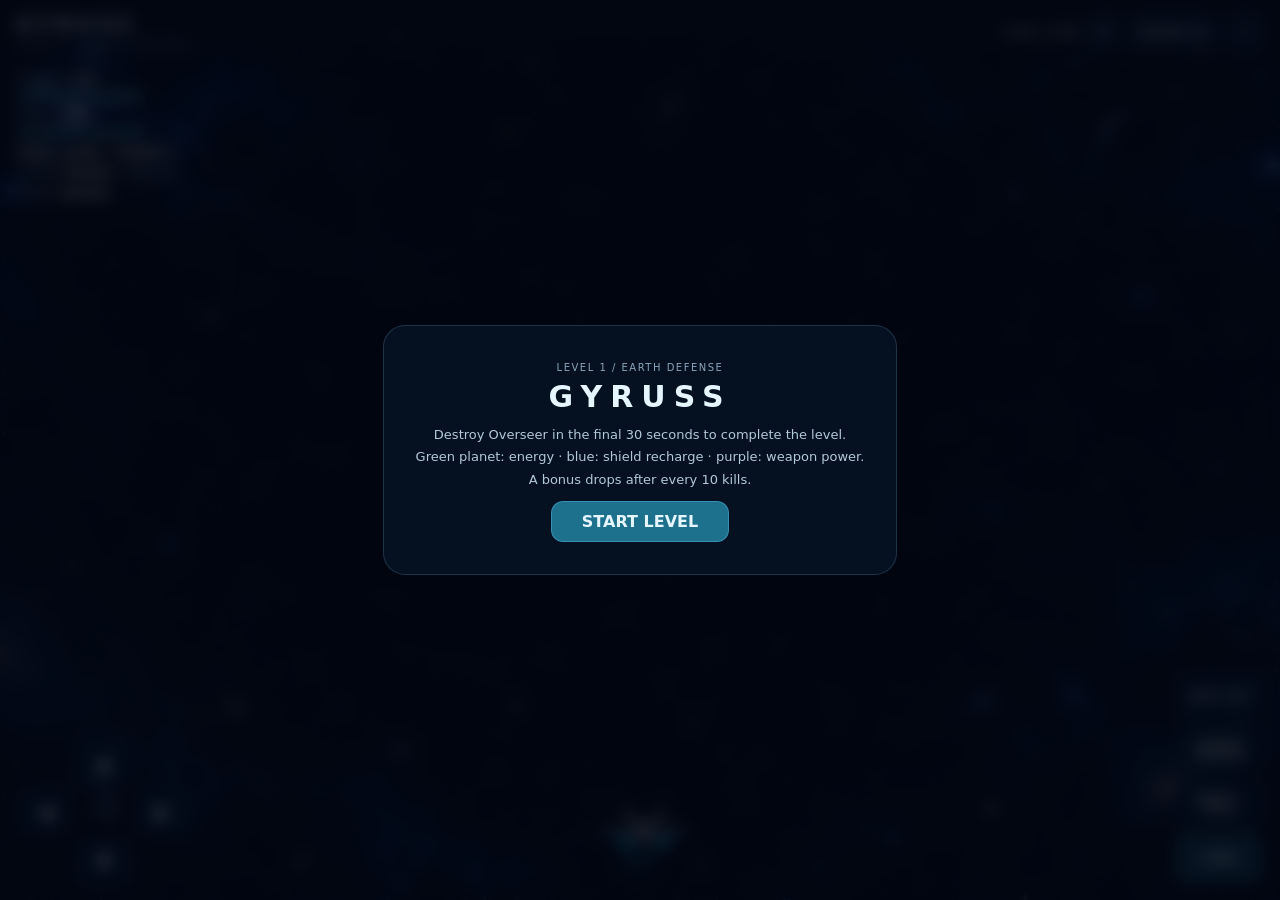
==== commit 09710c73: "Add files via upload" ====
--- a/campaign.html
+++ b/campaign.html
@@ -9,12 +9,13 @@
 let levelIndex=0,level=LEVELS[0],LEVEL_DURATION=level.duration,BOSS_START=LEVEL_DURATION-level.bossSeconds,campaignScore=0,campaignKills=0,campaignShots=0,campaignHits=0,completedLevels=[],levelLoadout={power:1,weapon:0};const singleModels=new Set(['VOLT','ABYSS','ORACLE','SOLAR']);const levelMusic=new Audio(level.music);levelMusic.preload='metadata';levelMusic.volume=.72;let pending=[],phase=0,missionStarted=false;
 const models=['SCOUT','STINGER','GUARDIAN','BOMBER','SPINNER','OVERSEER'],bgs=['blue','red','green','purple','tunnel'],weapons=['DUAL LASER','SPREAD SHOT','PLASMA'];
 let W,H,CX,CY,R,RX,RY,dpr,vignette=null,lastDraw=-Infinity,drawnState=null,hudTimer=0;const glowCache=new Map(),drawOrder=[];function resize(){W=innerWidth;H=innerHeight;dpr=Math.min(devicePixelRatio||1,1.75,Math.sqrt(1800000/(W*H)));cv.width=W*dpr;cv.height=H*dpr;CX=W/2;CY=H/2;RX=Math.max(60,W*.37/1.04);const edgeShip=Math.max(58,Math.min(96,H*.16));RY=Math.max(30,(H/2-edgeShip/2-8)/1.04);R=Math.min(RX,RY);vignette=ctx.createRadialGradient(CX,CY,0,CX,CY,Math.max(W,H)*.7);vignette.addColorStop(0,'#00030b66');vignette.addColorStop(.5,'#02071620');vignette.addColorStop(1,'#000611bb');drawnState=null}addEventListener('resize',resize);resize();
+let playerBank=0;
 let state='ready',time=0,last=0,angle=Math.PI/2,radius=1,hp=100,energy=100,score=0,wave=1,weapon=0,auto=false,shootTimer=0,spawnTimer=0,invul=0,shake=0,sceneMode=-1,sceneNow=0,sceneOld=0,fade=1,toastTimer=0,kills=0,sound=true,ac;
 const FIREWORKS_DURATION=4.2;
 let fireworks=[],fireworkRockets=[],fireworksAge=0,fireworksLaunch=0,fireworksFlash=0,fireworksOrigin={x:0,y:0},pausedState='play';
 let enemies=[],shots=[],hostile=[],parts=[],rings=[],wrecks=[],bonuses=[];let totalShots=0,finale=false,bossSpawned=false,bossDefeated=false,bossWait=0,collectionFlash=0;let hitCount=0,dropCount=0,power=1,formationAngle=0,formationTurn=0,formationAge=0,formationActive=false,manoeuvre=0,assemblyDuration=0,diveAngle=0,diveLocked=false;const keys=new Set(),held=new Map();const pressed=k=>{if(keys.has(k))return true;for(const value of held.values())if(value===k)return true;return false};const rand=(a,b)=>a+Math.random()*(b-a);const clamp=(v,a,b)=>Math.max(a,Math.min(b,v));const delta=(a,b)=>Math.atan2(Math.sin(a-b),Math.cos(a-b));
 const stars=Array.from({length:120},()=>({a:rand(0,TAU),r:rand(.02,1.5),s:rand(.5,1.8)}));
-function releaseControls(){keys.clear();held.clear();document.querySelectorAll('[data-hold]').forEach(b=>b.classList.remove('on'))}
+function releaseControls(){playerBank=0;keys.clear();held.clear();document.querySelectorAll('[data-hold]').forEach(b=>b.classList.remove('on'))}
 function playerSize(){return clamp(R*.32,58,96)}
 function playerHitRadius(){return playerSize()*.23}
 function segmentDistanceSquared(px,py,x0,y0,x1,y1){const dx=x1-x0,dy=y1-y0,t=clamp(((px-x0)*dx+(py-y0)*dy)/(dx*dx+dy*dy||1),0,1);return (px-x0-t*dx)**2+(py-y0-t*dy)**2}
@@ -110,7 +111,7 @@
 function dropBonus(e){const type=['health','shield','weapon'][dropCount++%3];bonuses.push({a:e.a,r:e.r,prev:e.r,type,life:13});}
 function collect(b){let surplus=false;if(b.type==='health'){surplus=hp>=100;hp=Math.min(100,hp+30);toast(surplus?'ENERGY FULL · +300 POINTS':'ENERGY +30')}else if(b.type==='shield'){surplus=energy>=99.999;energy=100;toast(surplus?'SHIELD FULL · +300 POINTS':'SHIELD RECHARGED')}else{surplus=power>=3;power=Math.min(3,power+1);toast(surplus?'MAXIMUM POWER · +300 POINTS':'WEAPON POWER ×'+(1+(power-1)*.5).toFixed(1))}if(surplus)score+=300;const p=pos(b.a,b.r),color=b.type==='health'?'#80ffa4':b.type==='shield'?'#75e9ff':'#e4a0ff';collectionFlash=.45;burst(p.x,p.y,42,color,1.2);rings.push({x:p.x,y:p.y,r:4,life:.6,color},{x:p.x,y:p.y,r:15,life:.45,color:'#efffff'});tone(620,.18);b.life=0}
 
-function update(dt){if(innerWidth<=innerHeight){enforceLandscape();return}if(state==='celebrate'){updateFireworks(dt);return}if(state!=='play')return;if(time>=LEVEL_DURATION){victory();return;}collectionFlash=Math.max(0,collectionFlash-dt);if(!finale&&time>=BOSS_START)beginFinale();if(finale&&!bossSpawned){bossWait-=dt;if(bossWait<=0&&!enemies.length)spawnBoss()}phase=Math.min(4,Math.floor(time/LEVEL_DURATION*5));sceneNow=sceneOld=level.background;fade=1;toastTimer-=dt;if(toastTimer<0)$('toast').textContent='';invul=Math.max(0,invul-dt);shake*=Math.exp(-dt*10);angle+=((pressed('left')?1:0)-(pressed('right')?1:0))*dt*1.85;radius=clamp(radius+((pressed('down')?1:0)-(pressed('up')?1:0))*dt*.45,.68,1.04);energy=clamp(energy-(pressed('shield')?23:0)*dt,0,100);shootTimer-=dt;if(auto||pressed('fire')){if(shootTimer<=1e-7){shootTimer=Math.max(shootTimer,-dt);fire()}}else shootTimer=Math.max(0,shootTimer);if(!finale&&!enemies.length&&!pending.length){if(formationActive){formationActive=false;wave++;spawnTimer=Math.max(.8,1.8-phase*.23);hostile=[]}spawnTimer-=dt;if(spawnTimer<=0)spawn()}formationAge+=dt;if(manoeuvre===3&&!diveLocked&&formationAge>=assemblyDuration){diveAngle=angle;diveLocked=true;}for(const e of pending)e.delay-=dt;for(const e of pending.filter(e=>e.delay<=0)){e.a=formationAngle+e.offset;enemies.push(e)}pending=pending.filter(e=>e.delay>0);
+function update(dt){if(innerWidth<=innerHeight){enforceLandscape();return}if(state==='celebrate'){updateFireworks(dt);return}if(state!=='play')return;if(time>=LEVEL_DURATION){victory();return;}collectionFlash=Math.max(0,collectionFlash-dt);if(!finale&&time>=BOSS_START)beginFinale();if(finale&&!bossSpawned){bossWait-=dt;if(bossWait<=0&&!enemies.length)spawnBoss()}phase=Math.min(4,Math.floor(time/LEVEL_DURATION*5));sceneNow=sceneOld=level.background;fade=1;toastTimer-=dt;if(toastTimer<0)$('toast').textContent='';invul=Math.max(0,invul-dt);shake*=Math.exp(-dt*10);const orbitInput=(pressed('left')?1:0)-(pressed('right')?1:0);angle+=orbitInput*dt*1.85;playerBank+=(-orbitInput*.24-playerBank)*(1-Math.exp(-dt*12));radius=clamp(radius+((pressed('down')?1:0)-(pressed('up')?1:0))*dt*.45,.68,1.04);energy=clamp(energy-(pressed('shield')?23:0)*dt,0,100);shootTimer-=dt;if(auto||pressed('fire')){if(shootTimer<=1e-7){shootTimer=Math.max(shootTimer,-dt);fire()}}else shootTimer=Math.max(0,shootTimer);if(!finale&&!enemies.length&&!pending.length){if(formationActive){formationActive=false;wave++;spawnTimer=Math.max(.8,1.8-phase*.23);hostile=[]}spawnTimer-=dt;if(spawnTimer<=0)spawn()}formationAge+=dt;if(manoeuvre===3&&!diveLocked&&formationAge>=assemblyDuration){diveAngle=angle;diveLocked=true;}for(const e of pending)e.delay-=dt;for(const e of pending.filter(e=>e.delay<=0)){e.a=formationAngle+e.offset;enemies.push(e)}pending=pending.filter(e=>e.delay>0);
 for(const s of stars){s.r+=dt*(.035+s.r*.42);if(s.r>1.9){s.r=.015;s.a=rand(0,TAU)}}
 for(const e of enemies){e.age+=dt;e.hit=Math.max(0,e.hit-dt);if(e.retreat){e.r+=dt*.75;continue}let canFire=true;if(e.boss)canFire=moveBoss(e,dt);else canFire=moveSwarm(e,dt);if(canFire){if(e.warning>0){e.warning-=dt;if(e.warning<=0)enemySalvo(e)}else{e.fire-=dt;if(e.fire<0&&e.r>.25&&(e.boss||e.r<radius-.08))e.warning=.32}}const ep=pos(e.a,e.r),pp=pos(angle,radius),contact=playerHitRadius()+enemySize(e)*.22;if((ep.x-pp.x)**2+(ep.y-pp.y)**2<contact*contact){damage();if(!e.boss)e.r=1.6}}
 if(state!=='play')return;if(hp>0&&hp<=30&&Math.random()<dt*18){const p=pos(angle,radius),size=clamp(R*.32,58,96);burst(p.x+Math.cos(angle)*size*.34,p.y+Math.sin(angle)*size*.34,2,'#ff9a52',.5)}
@@ -135,7 +136,8 @@
 for(const w of wrecks){const p=pos(w.a,w.r);ship(w.model,8,p.x,p.y,(26+Math.min(w.r,1)*23)*w.size,w.rot,Math.min(1,w.life))}
 for(const b of bonuses){const p=pos(b.a,b.r),color=b.type==='health'?'#67efa0':b.type==='shield'?'#65cfff':'#c085ff';ctx.save();ctx.globalAlpha=b.life<3?.65+Math.sin(time*12)*.25:1;glow(p.x,p.y,24,color+'55');ctx.translate(p.x,p.y);const g=ctx.createRadialGradient(-5,-5,1,2,2,16);g.addColorStop(0,'#e9ffff');g.addColorStop(.28,color);g.addColorStop(1,'#081329');ctx.fillStyle=g;ctx.beginPath();ctx.arc(0,0,12,0,TAU);ctx.fill();ctx.save();ctx.beginPath();ctx.arc(0,0,11.5,0,TAU);ctx.clip();ctx.rotate(-.35);ctx.strokeStyle=b.type==='health'?'#13755999':'#ffffff55';ctx.lineWidth=2.5;for(let j=-2;j<=2;j++){ctx.beginPath();ctx.ellipse(Math.sin(time+j)*3,j*5,13,2.7,0,0,TAU);ctx.stroke()}ctx.restore();if(b.type==='weapon'){ctx.strokeStyle='#e9bbff';ctx.lineWidth=1.3;ctx.beginPath();ctx.ellipse(0,0,18,5,-.45,0,TAU);ctx.stroke()}ctx.restore()}
 
-if(state!=='dead'){const p=pos(angle,radius),size=clamp(R*.32,58,96);glow(p.x+Math.cos(angle)*size*.25,p.y+Math.sin(angle)*size*.25,size*.4,hp<=30?'#ff903355':'#25bfff55');const turning=pressed('left')?-1:pressed('right')?1:0;ship('AURORA-X1',turning===0?3:turning<0?1:2,p.x,p.y,size,facing(angle),invul>0&&Math.sin(time*35)>0?.4:1);if(collectionFlash>0){glow(p.x,p.y,size*.9,'#b6faff55');ctx.strokeStyle='#c6fbff';ctx.lineWidth=3;ctx.globalAlpha=collectionFlash/.45;ctx.beginPath();ctx.arc(p.x,p.y,size*.55+(1-collectionFlash/.45)*25,0,TAU);ctx.stroke();ctx.globalAlpha=1}if(pressed('shield')&&energy>0){ctx.strokeStyle='#85edff';ctx.lineWidth=2;ctx.beginPath();ctx.arc(p.x,p.y,size*.49,0,TAU);ctx.stroke();glow(p.x,p.y,size*.6,'#36baff22')}}
+if(state!=='dead'){const p=pos(angle,radius),size=clamp(R*.32,58,96);glow(p.x+Math.cos(angle)*size*.25,p.y+Math.sin(angle)*size*.25,size*.4,hp<=30?'#ff903355':'#25bfff55');// Keep the rear-view sprite for every manoeuvre; bank toward orbital travel.
+ship('AURORA-X1',3,p.x,p.y,size,facing(angle)+playerBank,invul>0&&Math.sin(time*35)>0?.4:1);if(collectionFlash>0){glow(p.x,p.y,size*.9,'#b6faff55');ctx.strokeStyle='#c6fbff';ctx.lineWidth=3;ctx.globalAlpha=collectionFlash/.45;ctx.beginPath();ctx.arc(p.x,p.y,size*.55+(1-collectionFlash/.45)*25,0,TAU);ctx.stroke();ctx.globalAlpha=1}if(pressed('shield')&&energy>0){ctx.strokeStyle='#85edff';ctx.lineWidth=2;ctx.beginPath();ctx.arc(p.x,p.y,size*.49,0,TAU);ctx.stroke();glow(p.x,p.y,size*.6,'#36baff22')}}
 ctx.save();ctx.globalCompositeOperation='lighter';for(const q of rings){ctx.strokeStyle=q.color;ctx.globalAlpha=q.life/.6;ctx.lineWidth=2;ctx.beginPath();ctx.arc(q.x,q.y,q.r,0,TAU);ctx.stroke();glow(q.x,q.y,Math.max(1,60*q.life),'#ffa05588')}for(const p of parts){ctx.globalAlpha=Math.min(1,p.life*2);ctx.fillStyle=p.color;ctx.fillRect(p.x,p.y,p.size,p.size)}ctx.restore();drawFireworks();ctx.restore()}
 function loop(ts){const frameDelta=Math.max(0,(ts-last)/1000||0);last=ts;
 if(state==='play'){
